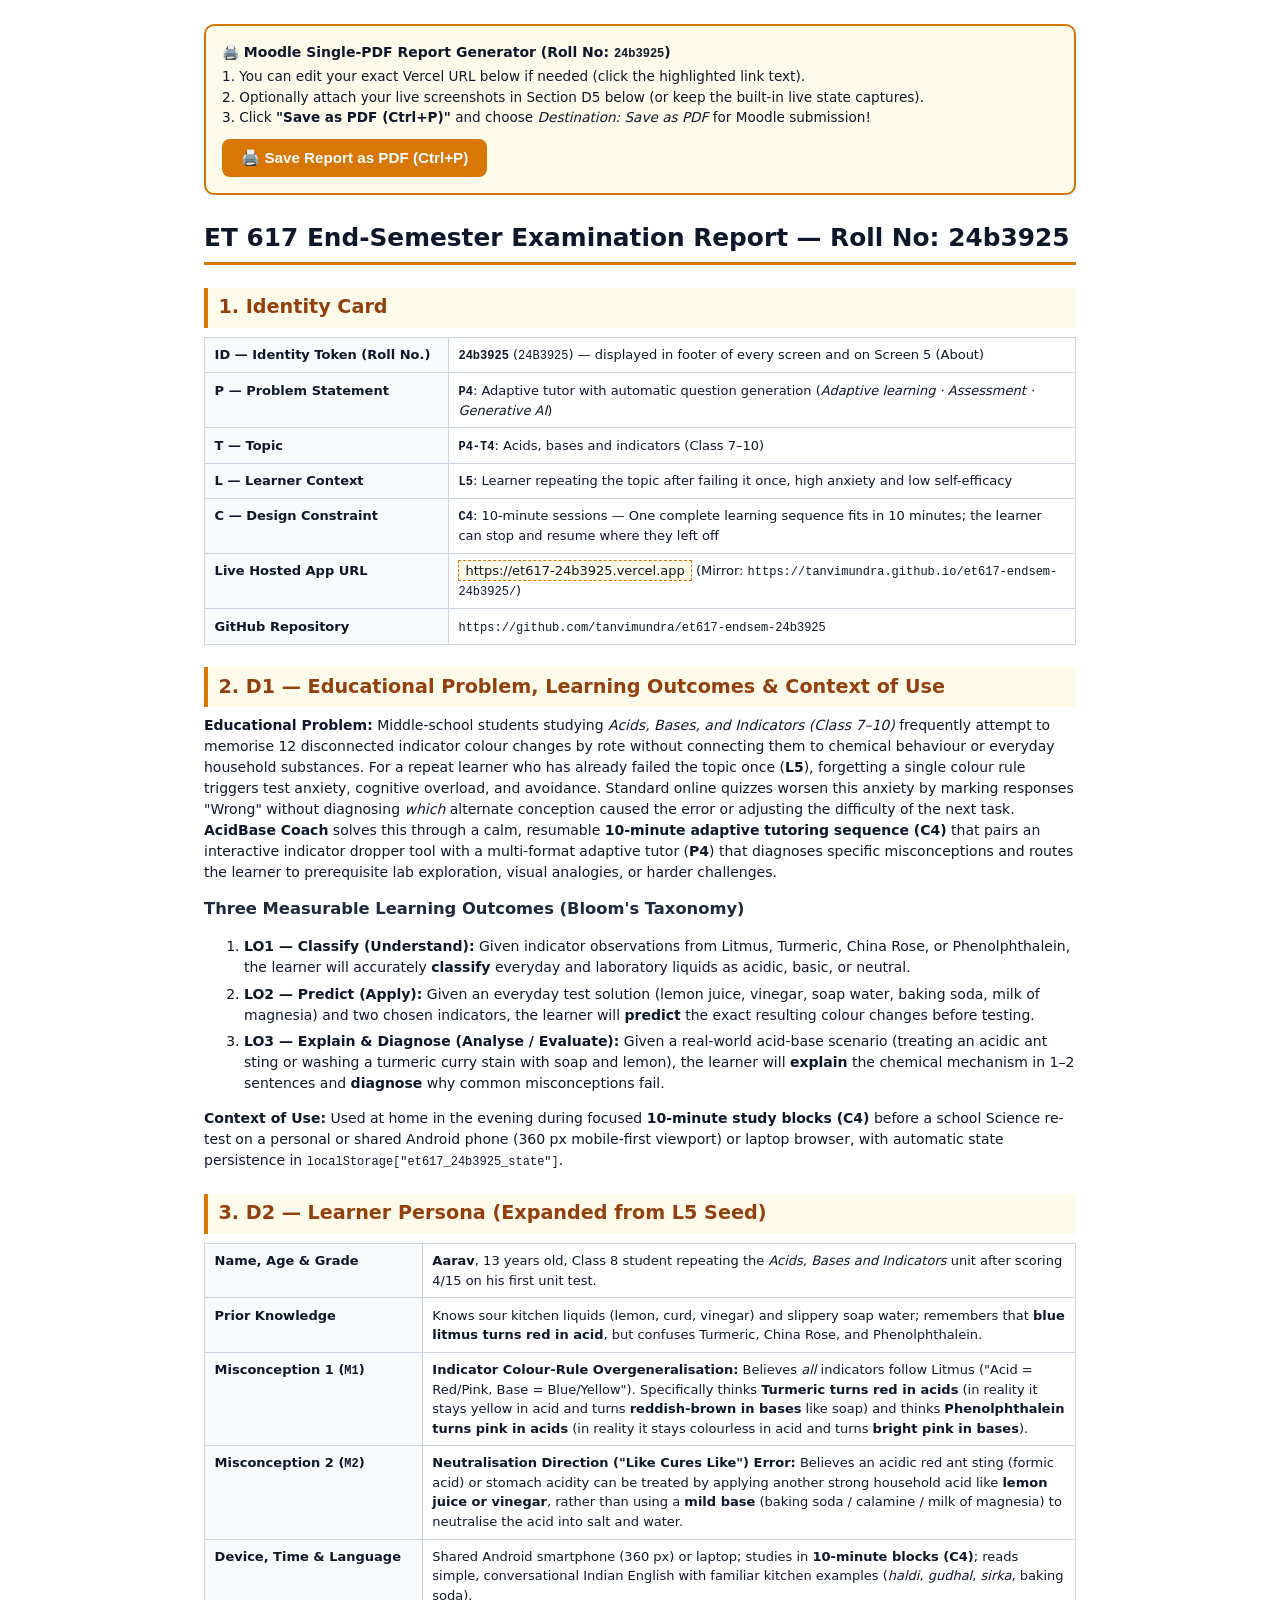
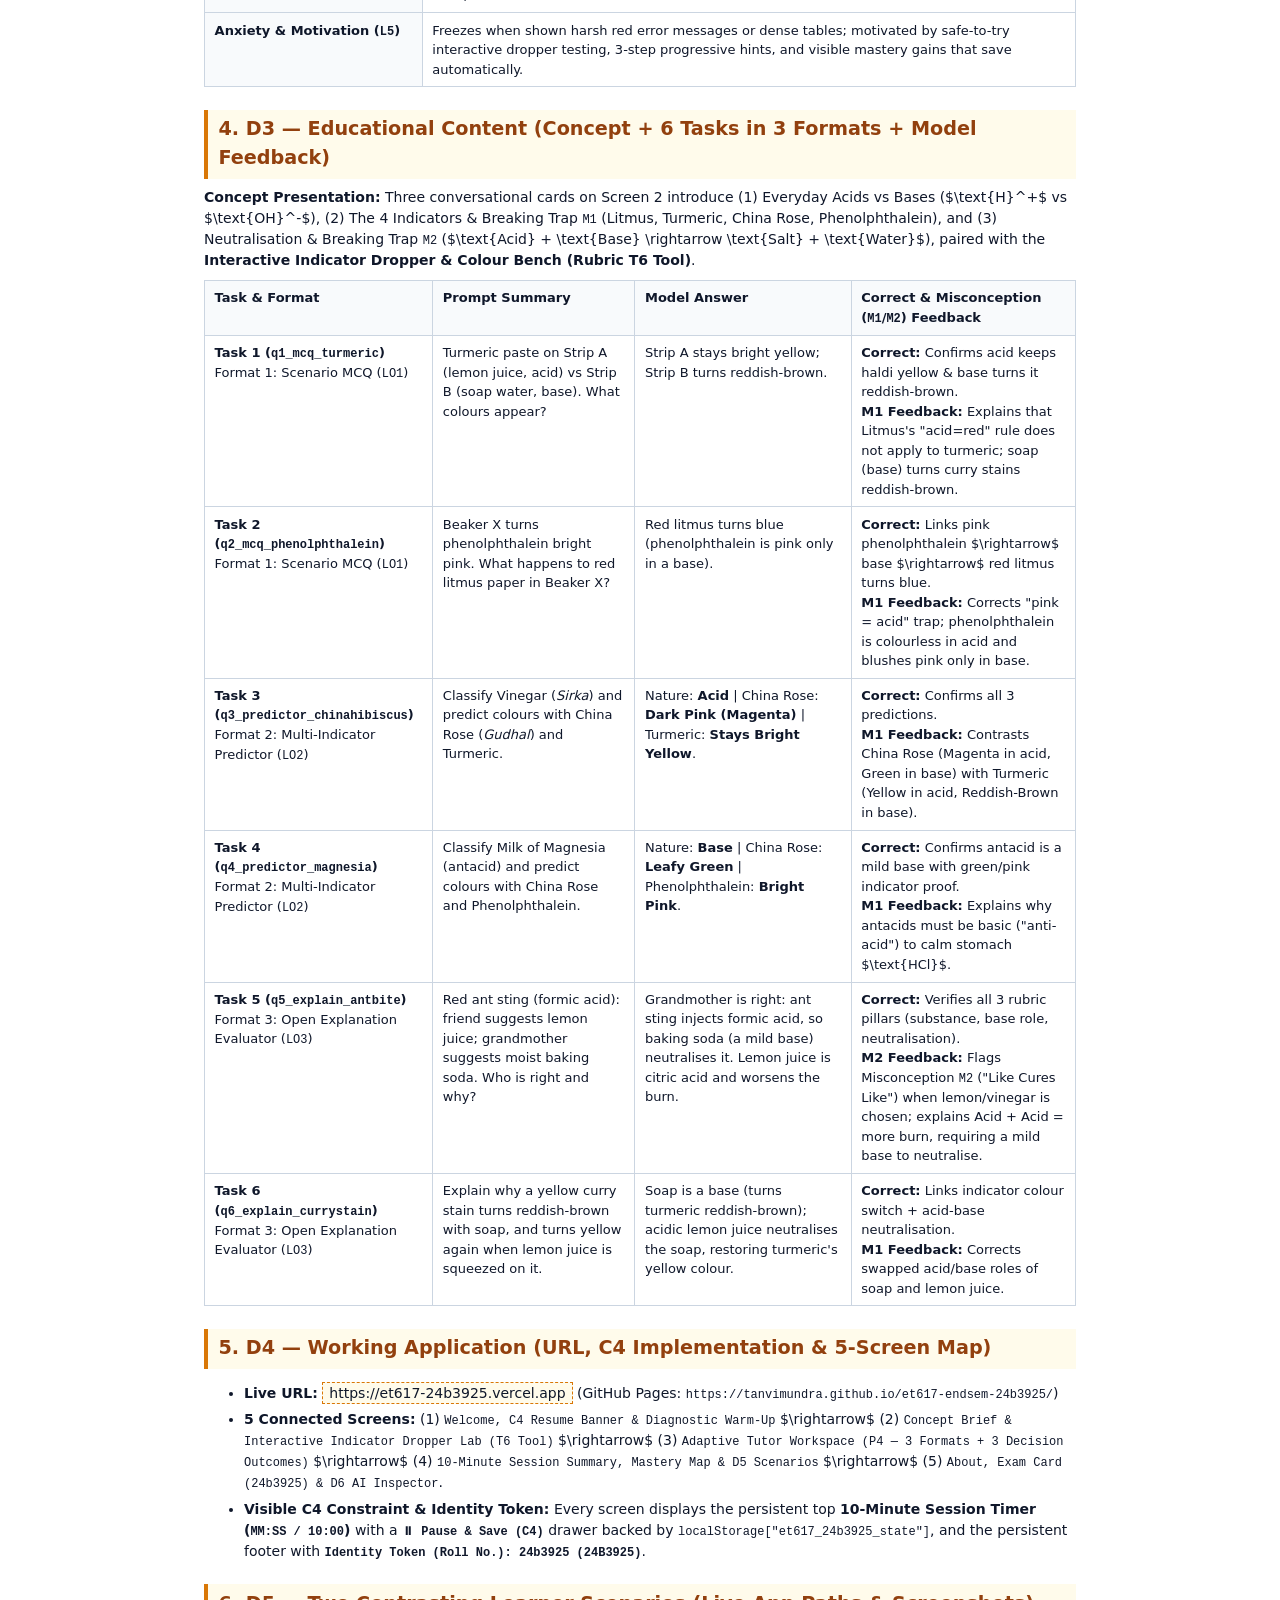
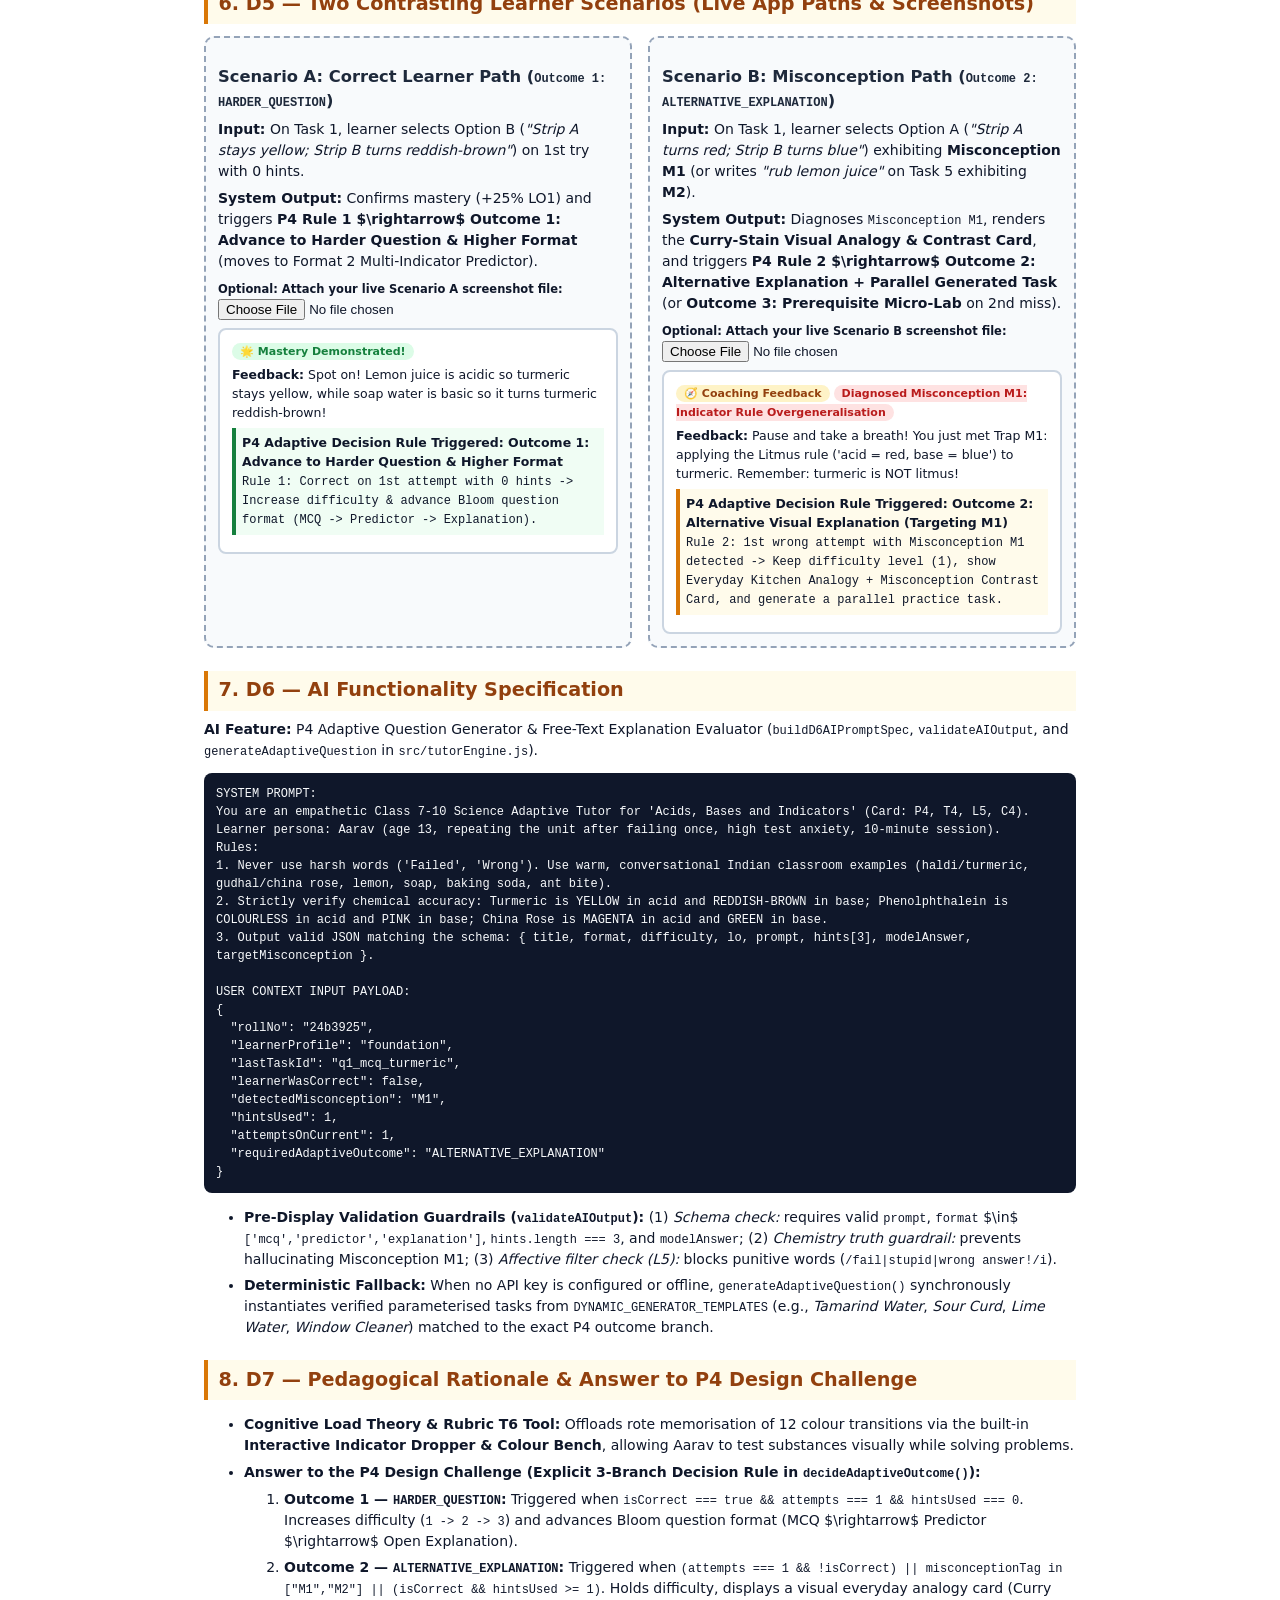
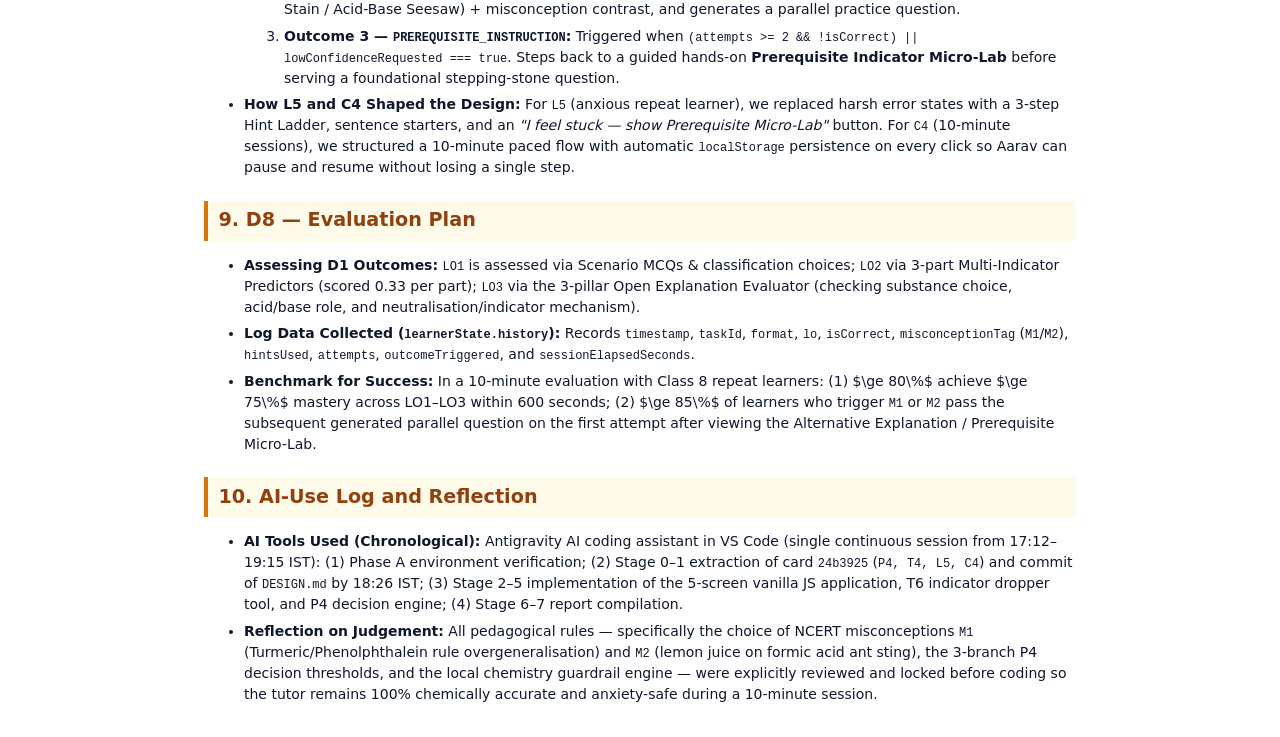
==== report.html @ 1eeb8c66 "add complete D1-D8 examination report, printable PDF generator and viva guide" ====
<!DOCTYPE html>
<html lang="en">
<head>
  <meta charset="UTF-8" />
  <meta name="viewport" content="width=device-width, initial-scale=1.0" />
  <title>ET 617 End-Semester Exam Report — 24b3925 (P4 · T4 · L5 · C4)</title>
  <style>
    :root {
      --text: #0f172a;
      --muted: #475569;
      --accent: #d97706;
      --border: #cbd5e1;
      --bg-soft: #f8fafc;
    }
    * { box-sizing: border-box; }
    body {
      font-family: system-ui, -apple-system, BlinkMacSystemFont, "Segoe UI", Roboto, sans-serif;
      color: var(--text);
      line-height: 1.5;
      max-width: 920px;
      margin: 0 auto;
      padding: 1.5rem;
      background: #ffffff;
      font-size: 14px;
    }
    .no-print-bar {
      background: #fffbeb;
      border: 2px solid var(--accent);
      border-radius: 10px;
      padding: 1rem;
      margin-bottom: 1.5rem;
      display: flex;
      justify-content: space-between;
      align-items: center;
      flex-wrap: wrap;
      gap: 0.75rem;
    }
    .btn-print {
      background: var(--accent);
      color: #fff;
      border: none;
      padding: 0.6rem 1.2rem;
      border-radius: 8px;
      font-weight: 700;
      cursor: pointer;
      font-size: 0.95rem;
    }
    h1 { font-size: 1.55rem; margin: 0 0 0.4rem; color: #0f172a; border-bottom: 3px solid var(--accent); padding-bottom: 0.4rem; }
    h2 { font-size: 1.2rem; margin: 1.4rem 0 0.5rem; color: #92400e; background: #fffbeb; padding: 0.35rem 0.65rem; border-left: 4px solid var(--accent); }
    h3 { font-size: 1.02rem; margin: 0.9rem 0 0.35rem; color: #1e293b; }
    p, li { margin: 0.35rem 0; }
    table { width: 100%; border-collapse: collapse; margin: 0.6rem 0; font-size: 13px; }
    th, td { border: 1px solid var(--border); padding: 0.45rem 0.6rem; text-align: left; vertical-align: top; }
    th { background: var(--bg-soft); font-weight: 700; }
    code, pre { font-family: ui-monospace, SFMono-Regular, Menlo, Consolas, monospace; font-size: 12px; }
    pre { background: #0f172a; color: #f8fafc; padding: 0.75rem; border-radius: 8px; overflow-x: auto; white-space: pre-wrap; }
    .screenshot-grid {
      display: grid;
      grid-template-columns: 1fr 1fr;
      gap: 1rem;
      margin: 0.75rem 0;
    }
    .screenshot-card {
      border: 2px dashed #94a3b8;
      border-radius: 10px;
      padding: 0.75rem;
      background: #f8fafc;
    }
    .screenshot-card img {
      max-width: 100%;
      border-radius: 6px;
      border: 1px solid #cbd5e1;
      margin-top: 0.5rem;
      display: block;
    }
    .mock-ui-capture {
      background: #ffffff;
      border: 2px solid #cbd5e1;
      border-radius: 8px;
      padding: 0.75rem;
      margin-top: 0.5rem;
      font-size: 12.5px;
    }
    .badge-green { background: #dcfce7; color: #15803d; padding: 2px 8px; border-radius: 99px; font-weight: 700; font-size: 11px; }
    .badge-amber { background: #fef3c7; color: #92400e; padding: 2px 8px; border-radius: 99px; font-weight: 700; font-size: 11px; }
    .badge-red { background: #fee2e2; color: #b91c1c; padding: 2px 8px; border-radius: 99px; font-weight: 700; font-size: 11px; }
    .editable-url {
      border: 1px dashed var(--accent);
      padding: 2px 6px;
      background: #fffbeb;
    }
    @media print {
      .no-print-bar, .file-upload-control { display: none !important; }
      body { padding: 0; font-size: 12.5px; }
      h2 { break-after: avoid; }
      table, pre, .screenshot-card { break-inside: avoid; }
    }
  </style>
</head>
<body>
  <div class="no-print-bar">
    <div>
      <strong>🖨️ Moodle Single-PDF Report Generator (Roll No: <code>24b3925</code>)</strong>
      <p style="margin:0.2rem 0 0; font-size:0.85rem;">
        1. You can edit your exact Vercel URL below if needed (click the highlighted link text).<br/>
        2. Optionally attach your live screenshots in Section D5 below (or keep the built-in live state captures).<br/>
        3. Click <strong>"Save as PDF (Ctrl+P)"</strong> and choose <em>Destination: Save as PDF</em> for Moodle submission!
      </p>
    </div>
    <button class="btn-print" onclick="window.print()">🖨️ Save Report as PDF (Ctrl+P)</button>
  </div>

  <h1>ET 617 End-Semester Examination Report — Roll No: 24b3925</h1>

  <h2>1. Identity Card</h2>
  <table>
    <tbody>
      <tr>
        <th style="width:28%">ID — Identity Token (Roll No.)</th>
        <td><strong><code>24b3925</code></strong> (<code>24B3925</code>) — displayed in footer of every screen and on Screen 5 (About)</td>
      </tr>
      <tr>
        <th>P — Problem Statement</th>
        <td><strong><code>P4</code></strong>: Adaptive tutor with automatic question generation (<em>Adaptive learning · Assessment · Generative AI</em>)</td>
      </tr>
      <tr>
        <th>T — Topic</th>
        <td><strong><code>P4-T4</code></strong>: Acids, bases and indicators (Class 7–10)</td>
      </tr>
      <tr>
        <th>L — Learner Context</th>
        <td><strong><code>L5</code></strong>: Learner repeating the topic after failing it once, high anxiety and low self-efficacy</td>
      </tr>
      <tr>
        <th>C — Design Constraint</th>
        <td><strong><code>C4</code></strong>: 10-minute sessions — One complete learning sequence fits in 10 minutes; the learner can stop and resume where they left off</td>
      </tr>
      <tr>
        <th>Live Hosted App URL</th>
        <td>
          <span contenteditable="true" class="editable-url">https://et617-24b3925.vercel.app</span>
          (Mirror: <code>https://tanvimundra.github.io/et617-endsem-24b3925/</code>)
        </td>
      </tr>
      <tr>
        <th>GitHub Repository</th>
        <td><code>https://github.com/tanvimundra/et617-endsem-24b3925</code></td>
      </tr>
    </tbody>
  </table>

  <h2>2. D1 — Educational Problem, Learning Outcomes & Context of Use</h2>
  <p>
    <strong>Educational Problem:</strong> Middle-school students studying <em>Acids, Bases, and Indicators (Class 7–10)</em> frequently attempt to memorise 12 disconnected indicator colour changes by rote without connecting them to chemical behaviour or everyday household substances. For a repeat learner who has already failed the topic once (<strong>L5</strong>), forgetting a single colour rule triggers test anxiety, cognitive overload, and avoidance. Standard online quizzes worsen this anxiety by marking responses "Wrong" without diagnosing <em>which</em> alternate conception caused the error or adjusting the difficulty of the next task. <strong>AcidBase Coach</strong> solves this through a calm, resumable <strong>10-minute adaptive tutoring sequence (C4)</strong> that pairs an interactive indicator dropper tool with a multi-format adaptive tutor (<strong>P4</strong>) that diagnoses specific misconceptions and routes the learner to prerequisite lab exploration, visual analogies, or harder challenges.
  </p>
  <h3>Three Measurable Learning Outcomes (Bloom's Taxonomy)</h3>
  <ol>
    <li><strong>LO1 — Classify (Understand):</strong> Given indicator observations from Litmus, Turmeric, China Rose, or Phenolphthalein, the learner will accurately <strong>classify</strong> everyday and laboratory liquids as acidic, basic, or neutral.</li>
    <li><strong>LO2 — Predict (Apply):</strong> Given an everyday test solution (lemon juice, vinegar, soap water, baking soda, milk of magnesia) and two chosen indicators, the learner will <strong>predict</strong> the exact resulting colour changes before testing.</li>
    <li><strong>LO3 — Explain & Diagnose (Analyse / Evaluate):</strong> Given a real-world acid-base scenario (treating an acidic ant sting or washing a turmeric curry stain with soap and lemon), the learner will <strong>explain</strong> the chemical mechanism in 1–2 sentences and <strong>diagnose</strong> why common misconceptions fail.</li>
  </ol>
  <p>
    <strong>Context of Use:</strong> Used at home in the evening during focused <strong>10-minute study blocks (C4)</strong> before a school Science re-test on a personal or shared Android phone (360 px mobile-first viewport) or laptop browser, with automatic state persistence in <code>localStorage["et617_24b3925_state"]</code>.
  </p>

  <h2>3. D2 — Learner Persona (Expanded from L5 Seed)</h2>
  <table>
    <tbody>
      <tr>
        <th style="width:25%">Name, Age & Grade</th>
        <td><strong>Aarav</strong>, 13 years old, Class 8 student repeating the <em>Acids, Bases and Indicators</em> unit after scoring 4/15 on his first unit test.</td>
      </tr>
      <tr>
        <th>Prior Knowledge</th>
        <td>Knows sour kitchen liquids (lemon, curd, vinegar) and slippery soap water; remembers that <strong>blue litmus turns red in acid</strong>, but confuses Turmeric, China Rose, and Phenolphthalein.</td>
      </tr>
      <tr>
        <th>Misconception 1 (<code>M1</code>)</th>
        <td><strong>Indicator Colour-Rule Overgeneralisation:</strong> Believes <em>all</em> indicators follow Litmus ("Acid = Red/Pink, Base = Blue/Yellow"). Specifically thinks <strong>Turmeric turns red in acids</strong> (in reality it stays yellow in acid and turns <strong>reddish-brown in bases</strong> like soap) and thinks <strong>Phenolphthalein turns pink in acids</strong> (in reality it stays colourless in acid and turns <strong>bright pink in bases</strong>).</td>
      </tr>
      <tr>
        <th>Misconception 2 (<code>M2</code>)</th>
        <td><strong>Neutralisation Direction ("Like Cures Like") Error:</strong> Believes an acidic red ant sting (formic acid) or stomach acidity can be treated by applying another strong household acid like <strong>lemon juice or vinegar</strong>, rather than using a <strong>mild base</strong> (baking soda / calamine / milk of magnesia) to neutralise the acid into salt and water.</td>
      </tr>
      <tr>
        <th>Device, Time & Language</th>
        <td>Shared Android smartphone (360 px) or laptop; studies in <strong>10-minute blocks (C4)</strong>; reads simple, conversational Indian English with familiar kitchen examples (<em>haldi</em>, <em>gudhal</em>, <em>sirka</em>, baking soda).</td>
      </tr>
      <tr>
        <th>Anxiety & Motivation (<code>L5</code>)</th>
        <td>Freezes when shown harsh red error messages or dense tables; motivated by safe-to-try interactive dropper testing, 3-step progressive hints, and visible mastery gains that save automatically.</td>
      </tr>
    </tbody>
  </table>

  <h2>4. D3 — Educational Content (Concept + 6 Tasks in 3 Formats + Model Feedback)</h2>
  <p>
    <strong>Concept Presentation:</strong> Three conversational cards on Screen 2 introduce (1) Everyday Acids vs Bases ($\text{H}^+$ vs $\text{OH}^-$), (2) The 4 Indicators & Breaking Trap <code>M1</code> (Litmus, Turmeric, China Rose, Phenolphthalein), and (3) Neutralisation & Breaking Trap <code>M2</code> ($\text{Acid} + \text{Base} \rightarrow \text{Salt} + \text{Water}$), paired with the <strong>Interactive Indicator Dropper & Colour Bench (Rubric T6 Tool)</strong>.
  </p>
  <table>
    <thead>
      <tr>
        <th>Task & Format</th>
        <th>Prompt Summary</th>
        <th>Model Answer</th>
        <th>Correct & Misconception (<code>M1</code>/<code>M2</code>) Feedback</th>
      </tr>
    </thead>
    <tbody>
      <tr>
        <td><strong>Task 1 (<code>q1_mcq_turmeric</code>)</strong><br/>Format 1: Scenario MCQ (<code>LO1</code>)</td>
        <td>Turmeric paste on Strip A (lemon juice, acid) vs Strip B (soap water, base). What colours appear?</td>
        <td>Strip A stays bright yellow; Strip B turns reddish-brown.</td>
        <td><strong>Correct:</strong> Confirms acid keeps haldi yellow & base turns it reddish-brown.<br/><strong>M1 Feedback:</strong> Explains that Litmus's "acid=red" rule does not apply to turmeric; soap (base) turns curry stains reddish-brown.</td>
      </tr>
      <tr>
        <td><strong>Task 2 (<code>q2_mcq_phenolphthalein</code>)</strong><br/>Format 1: Scenario MCQ (<code>LO1</code>)</td>
        <td>Beaker X turns phenolphthalein bright pink. What happens to red litmus paper in Beaker X?</td>
        <td>Red litmus turns blue (phenolphthalein is pink only in a base).</td>
        <td><strong>Correct:</strong> Links pink phenolphthalein $\rightarrow$ base $\rightarrow$ red litmus turns blue.<br/><strong>M1 Feedback:</strong> Corrects "pink = acid" trap; phenolphthalein is colourless in acid and blushes pink only in base.</td>
      </tr>
      <tr>
        <td><strong>Task 3 (<code>q3_predictor_chinahibiscus</code>)</strong><br/>Format 2: Multi-Indicator Predictor (<code>LO2</code>)</td>
        <td>Classify Vinegar (<em>Sirka</em>) and predict colours with China Rose (<em>Gudhal</em>) and Turmeric.</td>
        <td>Nature: <strong>Acid</strong> | China Rose: <strong>Dark Pink (Magenta)</strong> | Turmeric: <strong>Stays Bright Yellow</strong>.</td>
        <td><strong>Correct:</strong> Confirms all 3 predictions.<br/><strong>M1 Feedback:</strong> Contrasts China Rose (Magenta in acid, Green in base) with Turmeric (Yellow in acid, Reddish-Brown in base).</td>
      </tr>
      <tr>
        <td><strong>Task 4 (<code>q4_predictor_magnesia</code>)</strong><br/>Format 2: Multi-Indicator Predictor (<code>LO2</code>)</td>
        <td>Classify Milk of Magnesia (antacid) and predict colours with China Rose and Phenolphthalein.</td>
        <td>Nature: <strong>Base</strong> | China Rose: <strong>Leafy Green</strong> | Phenolphthalein: <strong>Bright Pink</strong>.</td>
        <td><strong>Correct:</strong> Confirms antacid is a mild base with green/pink indicator proof.<br/><strong>M1 Feedback:</strong> Explains why antacids must be basic ("anti-acid") to calm stomach $\text{HCl}$.</td>
      </tr>
      <tr>
        <td><strong>Task 5 (<code>q5_explain_antbite</code>)</strong><br/>Format 3: Open Explanation Evaluator (<code>LO3</code>)</td>
        <td>Red ant sting (formic acid): friend suggests lemon juice; grandmother suggests moist baking soda. Who is right and why?</td>
        <td>Grandmother is right: ant sting injects formic acid, so baking soda (a mild base) neutralises it. Lemon juice is citric acid and worsens the burn.</td>
        <td><strong>Correct:</strong> Verifies all 3 rubric pillars (substance, base role, neutralisation).<br/><strong>M2 Feedback:</strong> Flags Misconception <code>M2</code> ("Like Cures Like") when lemon/vinegar is chosen; explains Acid + Acid = more burn, requiring a mild base to neutralise.</td>
      </tr>
      <tr>
        <td><strong>Task 6 (<code>q6_explain_currystain</code>)</strong><br/>Format 3: Open Explanation Evaluator (<code>LO3</code>)</td>
        <td>Explain why a yellow curry stain turns reddish-brown with soap, and turns yellow again when lemon juice is squeezed on it.</td>
        <td>Soap is a base (turns turmeric reddish-brown); acidic lemon juice neutralises the soap, restoring turmeric's yellow colour.</td>
        <td><strong>Correct:</strong> Links indicator colour switch + acid-base neutralisation.<br/><strong>M1 Feedback:</strong> Corrects swapped acid/base roles of soap and lemon juice.</td>
      </tr>
    </tbody>
  </table>

  <h2>5. D4 — Working Application (URL, C4 Implementation & 5-Screen Map)</h2>
  <ul>
    <li><strong>Live URL:</strong> <span contenteditable="true" class="editable-url">https://et617-24b3925.vercel.app</span> (GitHub Pages: <code>https://tanvimundra.github.io/et617-endsem-24b3925/</code>)</li>
    <li><strong>5 Connected Screens:</strong> (1) <code>Welcome, C4 Resume Banner & Diagnostic Warm-Up</code> $\rightarrow$ (2) <code>Concept Brief & Interactive Indicator Dropper Lab (T6 Tool)</code> $\rightarrow$ (3) <code>Adaptive Tutor Workspace (P4 — 3 Formats + 3 Decision Outcomes)</code> $\rightarrow$ (4) <code>10-Minute Session Summary, Mastery Map & D5 Scenarios</code> $\rightarrow$ (5) <code>About, Exam Card (24b3925) & D6 AI Inspector</code>.</li>
    <li><strong>Visible C4 Constraint & Identity Token:</strong> Every screen displays the persistent top <strong>10-Minute Session Timer (<code>MM:SS / 10:00</code>)</strong> with a <strong><code>⏸ Pause & Save (C4)</code></strong> drawer backed by <code>localStorage["et617_24b3925_state"]</code>, and the persistent footer with <strong><code>Identity Token (Roll No.): 24b3925 (24B3925)</code></strong>.</li>
  </ul>

  <h2>6. D5 — Two Contrasting Learner Scenarios (Live App Paths & Screenshots)</h2>
  <div class="screenshot-grid">
    <div class="screenshot-card">
      <h3>Scenario A: Correct Learner Path (<code>Outcome 1: HARDER_QUESTION</code>)</h3>
      <p><strong>Input:</strong> On Task 1, learner selects Option B (<em>"Strip A stays yellow; Strip B turns reddish-brown"</em>) on 1st try with 0 hints.</p>
      <p><strong>System Output:</strong> Confirms mastery (+25% LO1) and triggers <strong>P4 Rule 1 $\rightarrow$ Outcome 1: Advance to Harder Question & Higher Format</strong> (moves to Format 2 Multi-Indicator Predictor).</p>
      <div class="file-upload-control" style="margin:0.4rem 0;">
        <label style="font-size:11.5px; font-weight:700;">Optional: Attach your live Scenario A screenshot file:</label>
        <input type="file" accept="image/*" onchange="previewImg(this, 'img-scen-a')" />
      </div>
      <img id="img-scen-a" alt="Scenario A Live Screenshot" style="display:none;" />
      <div class="mock-ui-capture">
        <div><span class="badge-green">🌟 Mastery Demonstrated!</span></div>
        <p><strong>Feedback:</strong> Spot on! Lemon juice is acidic so turmeric stays yellow, while soap water is basic so it turns turmeric reddish-brown!</p>
        <p style="background:#f0fdf4; border-left:4px solid #15803d; padding:6px;">
          <strong>P4 Adaptive Decision Rule Triggered: Outcome 1: Advance to Harder Question & Higher Format</strong><br/>
          <code>Rule 1: Correct on 1st attempt with 0 hints -> Increase difficulty & advance Bloom question format (MCQ -> Predictor -> Explanation).</code>
        </p>
      </div>
    </div>

    <div class="screenshot-card">
      <h3>Scenario B: Misconception Path (<code>Outcome 2: ALTERNATIVE_EXPLANATION</code>)</h3>
      <p><strong>Input:</strong> On Task 1, learner selects Option A (<em>"Strip A turns red; Strip B turns blue"</em>) exhibiting <strong>Misconception M1</strong> (or writes <em>"rub lemon juice"</em> on Task 5 exhibiting <strong>M2</strong>).</p>
      <p><strong>System Output:</strong> Diagnoses <code>Misconception M1</code>, renders the <strong>Curry-Stain Visual Analogy & Contrast Card</strong>, and triggers <strong>P4 Rule 2 $\rightarrow$ Outcome 2: Alternative Explanation + Parallel Generated Task</strong> (or <strong>Outcome 3: Prerequisite Micro-Lab</strong> on 2nd miss).</p>
      <div class="file-upload-control" style="margin:0.4rem 0;">
        <label style="font-size:11.5px; font-weight:700;">Optional: Attach your live Scenario B screenshot file:</label>
        <input type="file" accept="image/*" onchange="previewImg(this, 'img-scen-b')" />
      </div>
      <img id="img-scen-b" alt="Scenario B Live Screenshot" style="display:none;" />
      <div class="mock-ui-capture">
        <div>
          <span class="badge-amber">🧭 Coaching Feedback</span>
          <span class="badge-red">Diagnosed Misconception M1: Indicator Rule Overgeneralisation</span>
        </div>
        <p><strong>Feedback:</strong> Pause and take a breath! You just met Trap M1: applying the Litmus rule ('acid = red, base = blue') to turmeric. Remember: turmeric is NOT litmus!</p>
        <p style="background:#fffbeb; border-left:4px solid #d97706; padding:6px;">
          <strong>P4 Adaptive Decision Rule Triggered: Outcome 2: Alternative Visual Explanation (Targeting M1)</strong><br/>
          <code>Rule 2: 1st wrong attempt with Misconception M1 detected -> Keep difficulty level (1), show Everyday Kitchen Analogy + Misconception Contrast Card, and generate a parallel practice task.</code>
        </p>
      </div>
    </div>
  </div>

  <h2>7. D6 — AI Functionality Specification</h2>
  <p><strong>AI Feature:</strong> P4 Adaptive Question Generator & Free-Text Explanation Evaluator (<code>buildD6AIPromptSpec</code>, <code>validateAIOutput</code>, and <code>generateAdaptiveQuestion</code> in <code>src/tutorEngine.js</code>).</p>
  <pre>SYSTEM PROMPT:
You are an empathetic Class 7-10 Science Adaptive Tutor for 'Acids, Bases and Indicators' (Card: P4, T4, L5, C4).
Learner persona: Aarav (age 13, repeating the unit after failing once, high test anxiety, 10-minute session).
Rules:
1. Never use harsh words ('Failed', 'Wrong'). Use warm, conversational Indian classroom examples (haldi/turmeric, gudhal/china rose, lemon, soap, baking soda, ant bite).
2. Strictly verify chemical accuracy: Turmeric is YELLOW in acid and REDDISH-BROWN in base; Phenolphthalein is COLOURLESS in acid and PINK in base; China Rose is MAGENTA in acid and GREEN in base.
3. Output valid JSON matching the schema: { title, format, difficulty, lo, prompt, hints[3], modelAnswer, targetMisconception }.

USER CONTEXT INPUT PAYLOAD:
{
  "rollNo": "24b3925",
  "learnerProfile": "foundation",
  "lastTaskId": "q1_mcq_turmeric",
  "learnerWasCorrect": false,
  "detectedMisconception": "M1",
  "hintsUsed": 1,
  "attemptsOnCurrent": 1,
  "requiredAdaptiveOutcome": "ALTERNATIVE_EXPLANATION"
}</pre>
  <ul>
    <li><strong>Pre-Display Validation Guardrails (<code>validateAIOutput</code>):</strong> (1) <em>Schema check:</em> requires valid <code>prompt</code>, <code>format</code> $\in$ <code>['mcq','predictor','explanation']</code>, <code>hints.length === 3</code>, and <code>modelAnswer</code>; (2) <em>Chemistry truth guardrail:</em> prevents hallucinating Misconception M1; (3) <em>Affective filter check (L5):</em> blocks punitive words (<code>/fail|stupid|wrong answer!/i</code>).</li>
    <li><strong>Deterministic Fallback:</strong> When no API key is configured or offline, <code>generateAdaptiveQuestion()</code> synchronously instantiates verified parameterised tasks from <code>DYNAMIC_GENERATOR_TEMPLATES</code> (e.g., <em>Tamarind Water</em>, <em>Sour Curd</em>, <em>Lime Water</em>, <em>Window Cleaner</em>) matched to the exact P4 outcome branch.</li>
  </ul>

  <h2>8. D7 — Pedagogical Rationale & Answer to P4 Design Challenge</h2>
  <ul>
    <li><strong>Cognitive Load Theory & Rubric T6 Tool:</strong> Offloads rote memorisation of 12 colour transitions via the built-in <strong>Interactive Indicator Dropper & Colour Bench</strong>, allowing Aarav to test substances visually while solving problems.</li>
    <li><strong>Answer to the P4 Design Challenge (Explicit 3-Branch Decision Rule in <code>decideAdaptiveOutcome()</code>):</strong>
      <ol>
        <li><strong>Outcome 1 — <code>HARDER_QUESTION</code>:</strong> Triggered when <code>isCorrect === true && attempts === 1 && hintsUsed === 0</code>. Increases difficulty (<code>1 -> 2 -> 3</code>) and advances Bloom question format (MCQ $\rightarrow$ Predictor $\rightarrow$ Open Explanation).</li>
        <li><strong>Outcome 2 — <code>ALTERNATIVE_EXPLANATION</code>:</strong> Triggered when <code>(attempts === 1 && !isCorrect) || misconceptionTag in ["M1","M2"] || (isCorrect && hintsUsed >= 1)</code>. Holds difficulty, displays a visual everyday analogy card (Curry Stain / Acid-Base Seesaw) + misconception contrast, and generates a parallel practice question.</li>
        <li><strong>Outcome 3 — <code>PREREQUISITE_INSTRUCTION</code>:</strong> Triggered when <code>(attempts >= 2 && !isCorrect) || lowConfidenceRequested === true</code>. Steps back to a guided hands-on <strong>Prerequisite Indicator Micro-Lab</strong> before serving a foundational stepping-stone question.</li>
      </ol>
    </li>
    <li><strong>How L5 and C4 Shaped the Design:</strong> For <code>L5</code> (anxious repeat learner), we replaced harsh error states with a 3-step Hint Ladder, sentence starters, and an <em>"I feel stuck — show Prerequisite Micro-Lab"</em> button. For <code>C4</code> (10-minute sessions), we structured a 10-minute paced flow with automatic <code>localStorage</code> persistence on every click so Aarav can pause and resume without losing a single step.</li>
  </ul>

  <h2>9. D8 — Evaluation Plan</h2>
  <ul>
    <li><strong>Assessing D1 Outcomes:</strong> <code>LO1</code> is assessed via Scenario MCQs & classification choices; <code>LO2</code> via 3-part Multi-Indicator Predictors (scored 0.33 per part); <code>LO3</code> via the 3-pillar Open Explanation Evaluator (checking substance choice, acid/base role, and neutralisation/indicator mechanism).</li>
    <li><strong>Log Data Collected (<code>learnerState.history</code>):</strong> Records <code>timestamp</code>, <code>taskId</code>, <code>format</code>, <code>lo</code>, <code>isCorrect</code>, <code>misconceptionTag</code> (<code>M1</code>/<code>M2</code>), <code>hintsUsed</code>, <code>attempts</code>, <code>outcomeTriggered</code>, and <code>sessionElapsedSeconds</code>.</li>
    <li><strong>Benchmark for Success:</strong> In a 10-minute evaluation with Class 8 repeat learners: (1) $\ge 80\%$ achieve $\ge 75\%$ mastery across LO1–LO3 within 600 seconds; (2) $\ge 85\%$ of learners who trigger <code>M1</code> or <code>M2</code> pass the subsequent generated parallel question on the first attempt after viewing the Alternative Explanation / Prerequisite Micro-Lab.</li>
  </ul>

  <h2>10. AI-Use Log and Reflection</h2>
  <ul>
    <li><strong>AI Tools Used (Chronological):</strong> Antigravity AI coding assistant in VS Code (single continuous session from 17:12–19:15 IST): (1) Phase A environment verification; (2) Stage 0–1 extraction of card <code>24b3925</code> (<code>P4, T4, L5, C4</code>) and commit of <code>DESIGN.md</code> by 18:26 IST; (3) Stage 2–5 implementation of the 5-screen vanilla JS application, T6 indicator dropper tool, and P4 decision engine; (4) Stage 6–7 report compilation.</li>
    <li><strong>Reflection on Judgement:</strong> All pedagogical rules — specifically the choice of NCERT misconceptions <code>M1</code> (Turmeric/Phenolphthalein rule overgeneralisation) and <code>M2</code> (lemon juice on formic acid ant sting), the 3-branch P4 decision thresholds, and the local chemistry guardrail engine — were explicitly reviewed and locked before coding so the tutor remains 100% chemically accurate and anxiety-safe during a 10-minute session.</li>
  </ul>

  <script>
    function previewImg(input, targetId) {
      const file = input.files && input.files[0];
      if (!file) return;
      const reader = new FileReader();
      reader.onload = function(e) {
        const img = document.getElementById(targetId);
        img.src = e.target.result;
        img.style.display = "block";
      };
      reader.readAsDataURL(file);
    }
  </script>
</body>
</html>
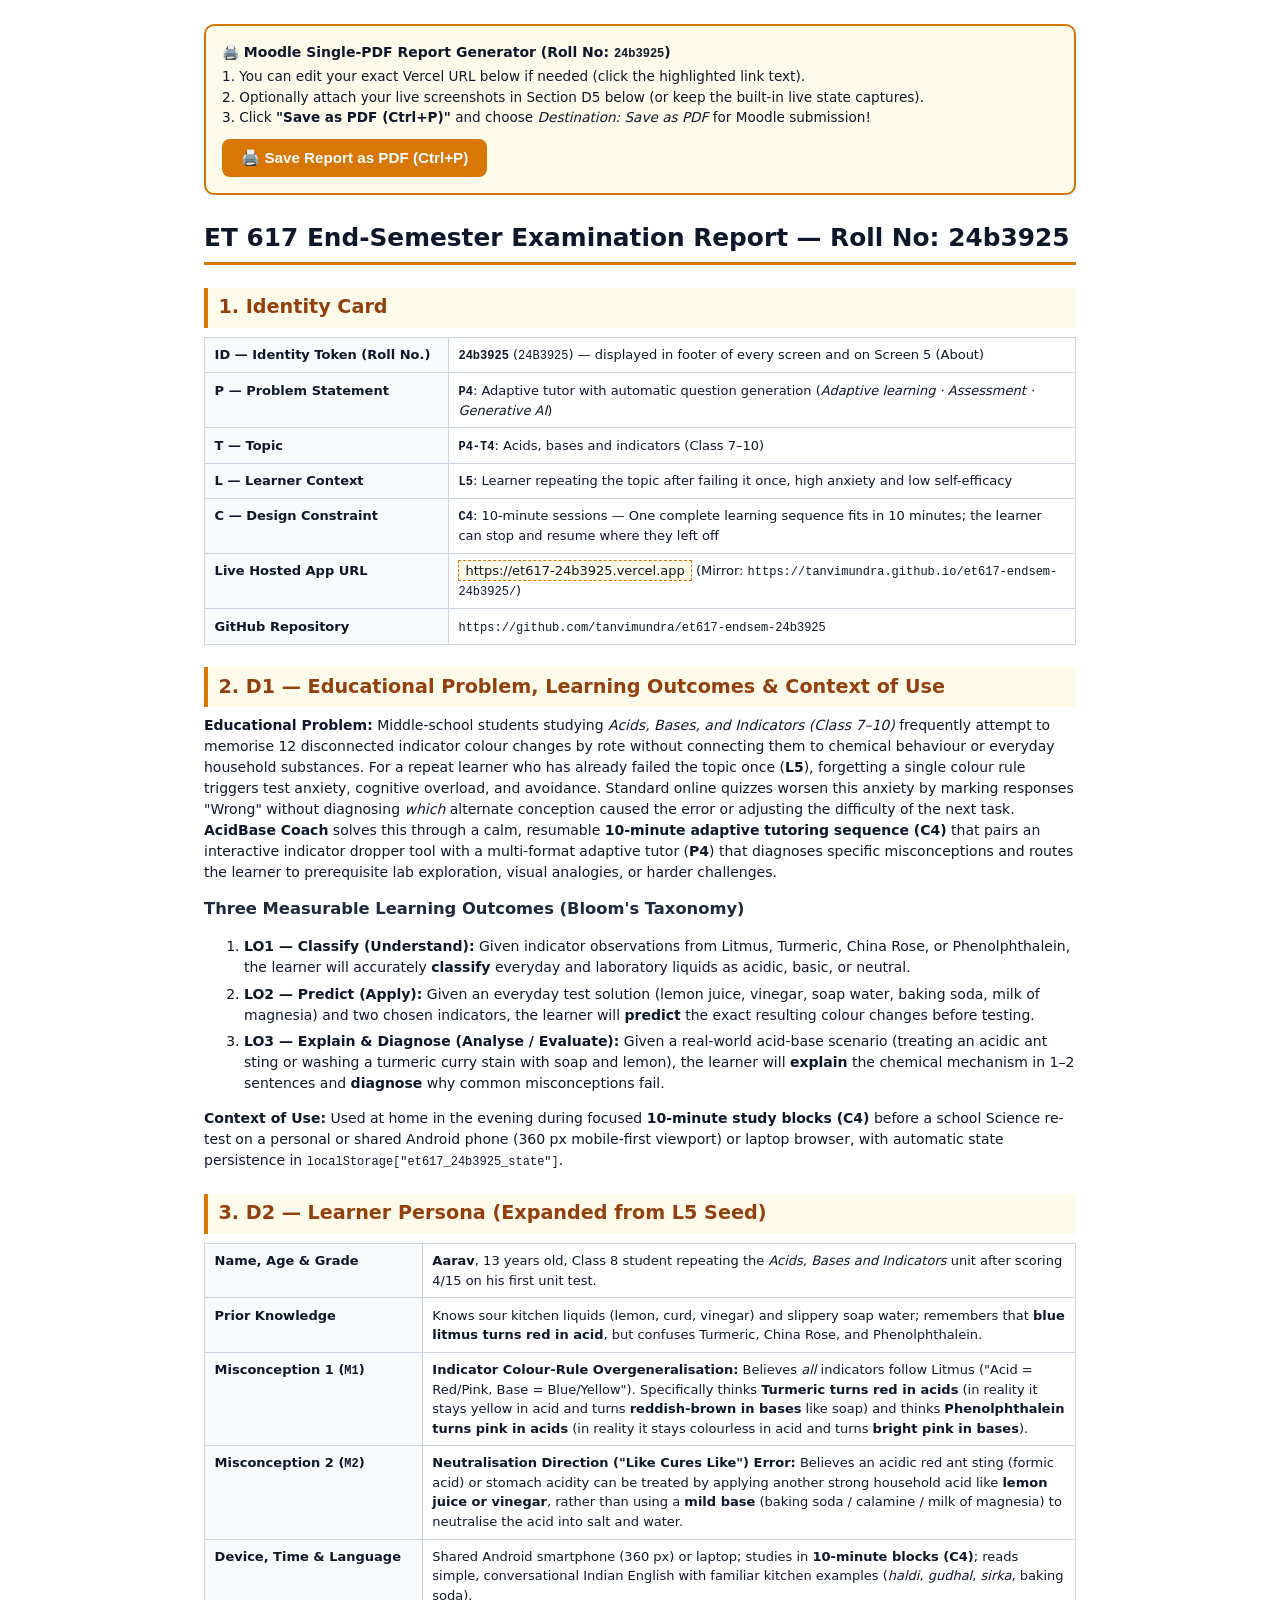
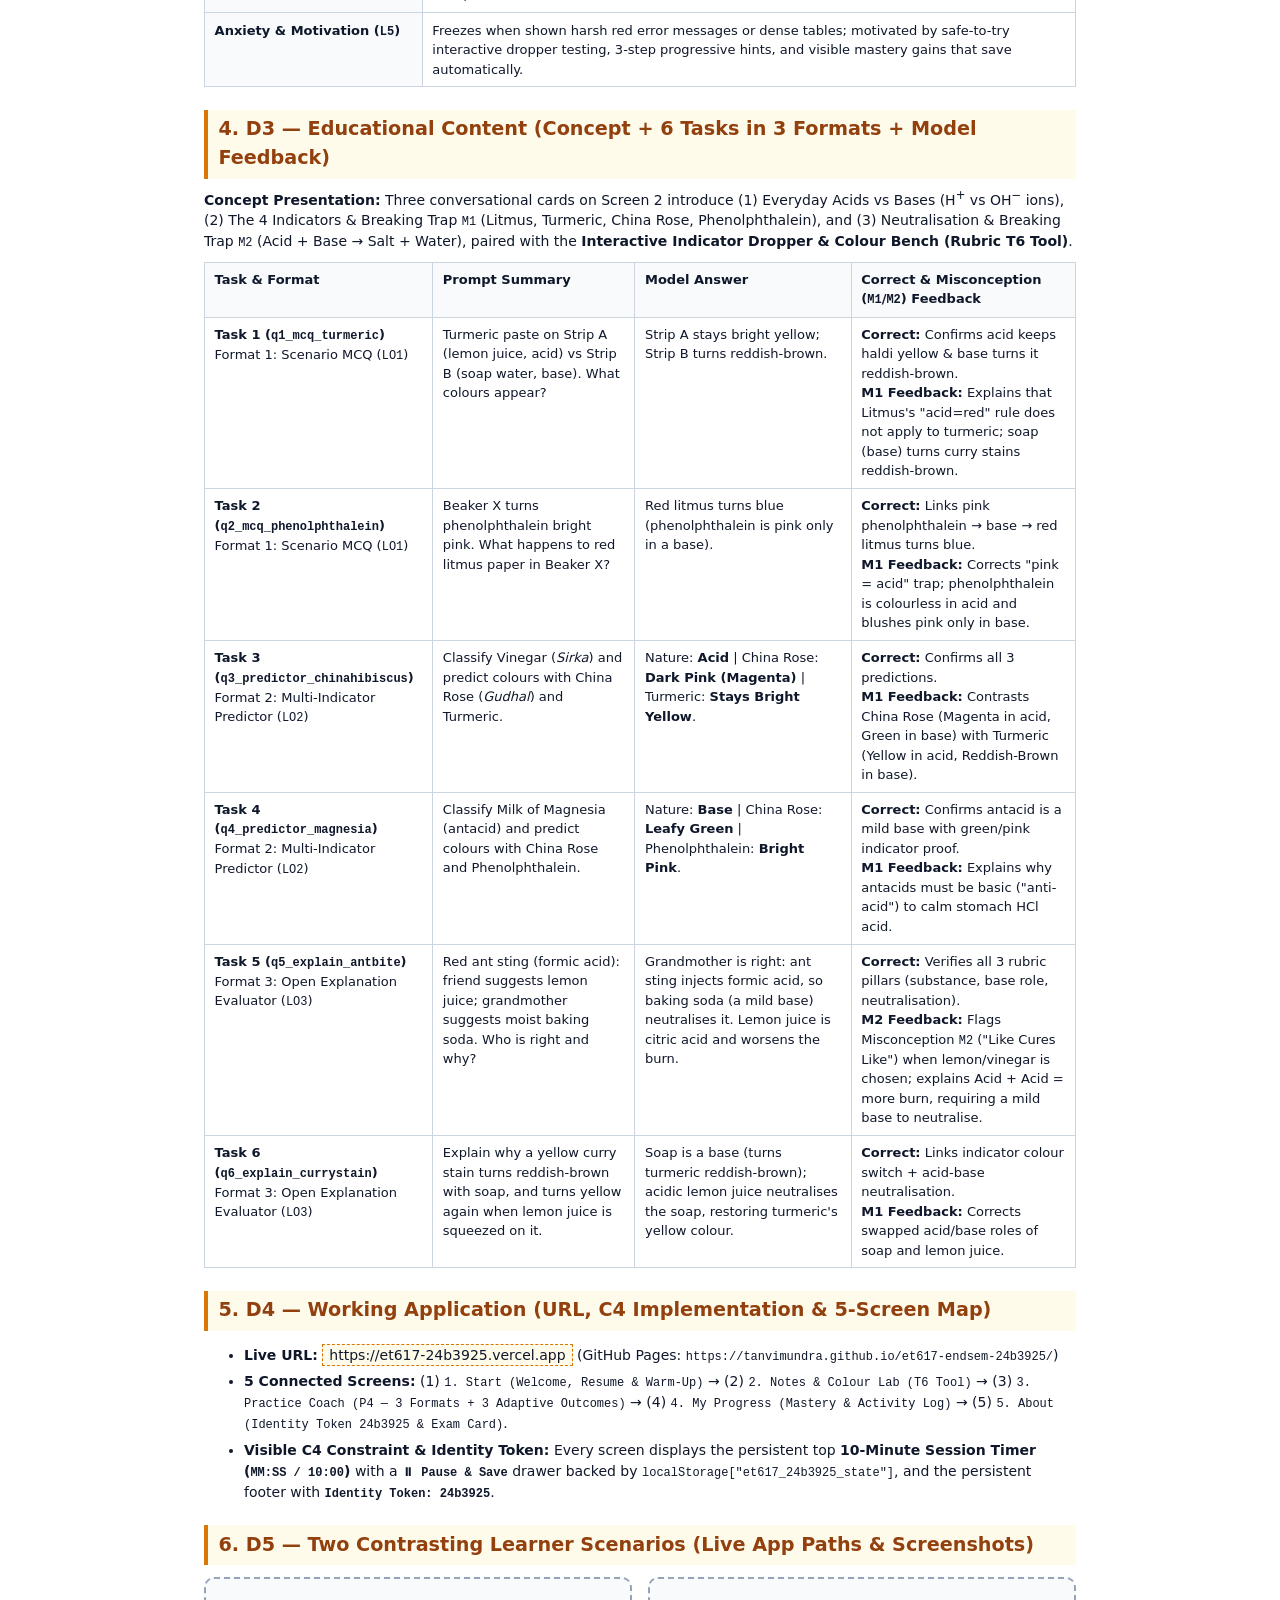
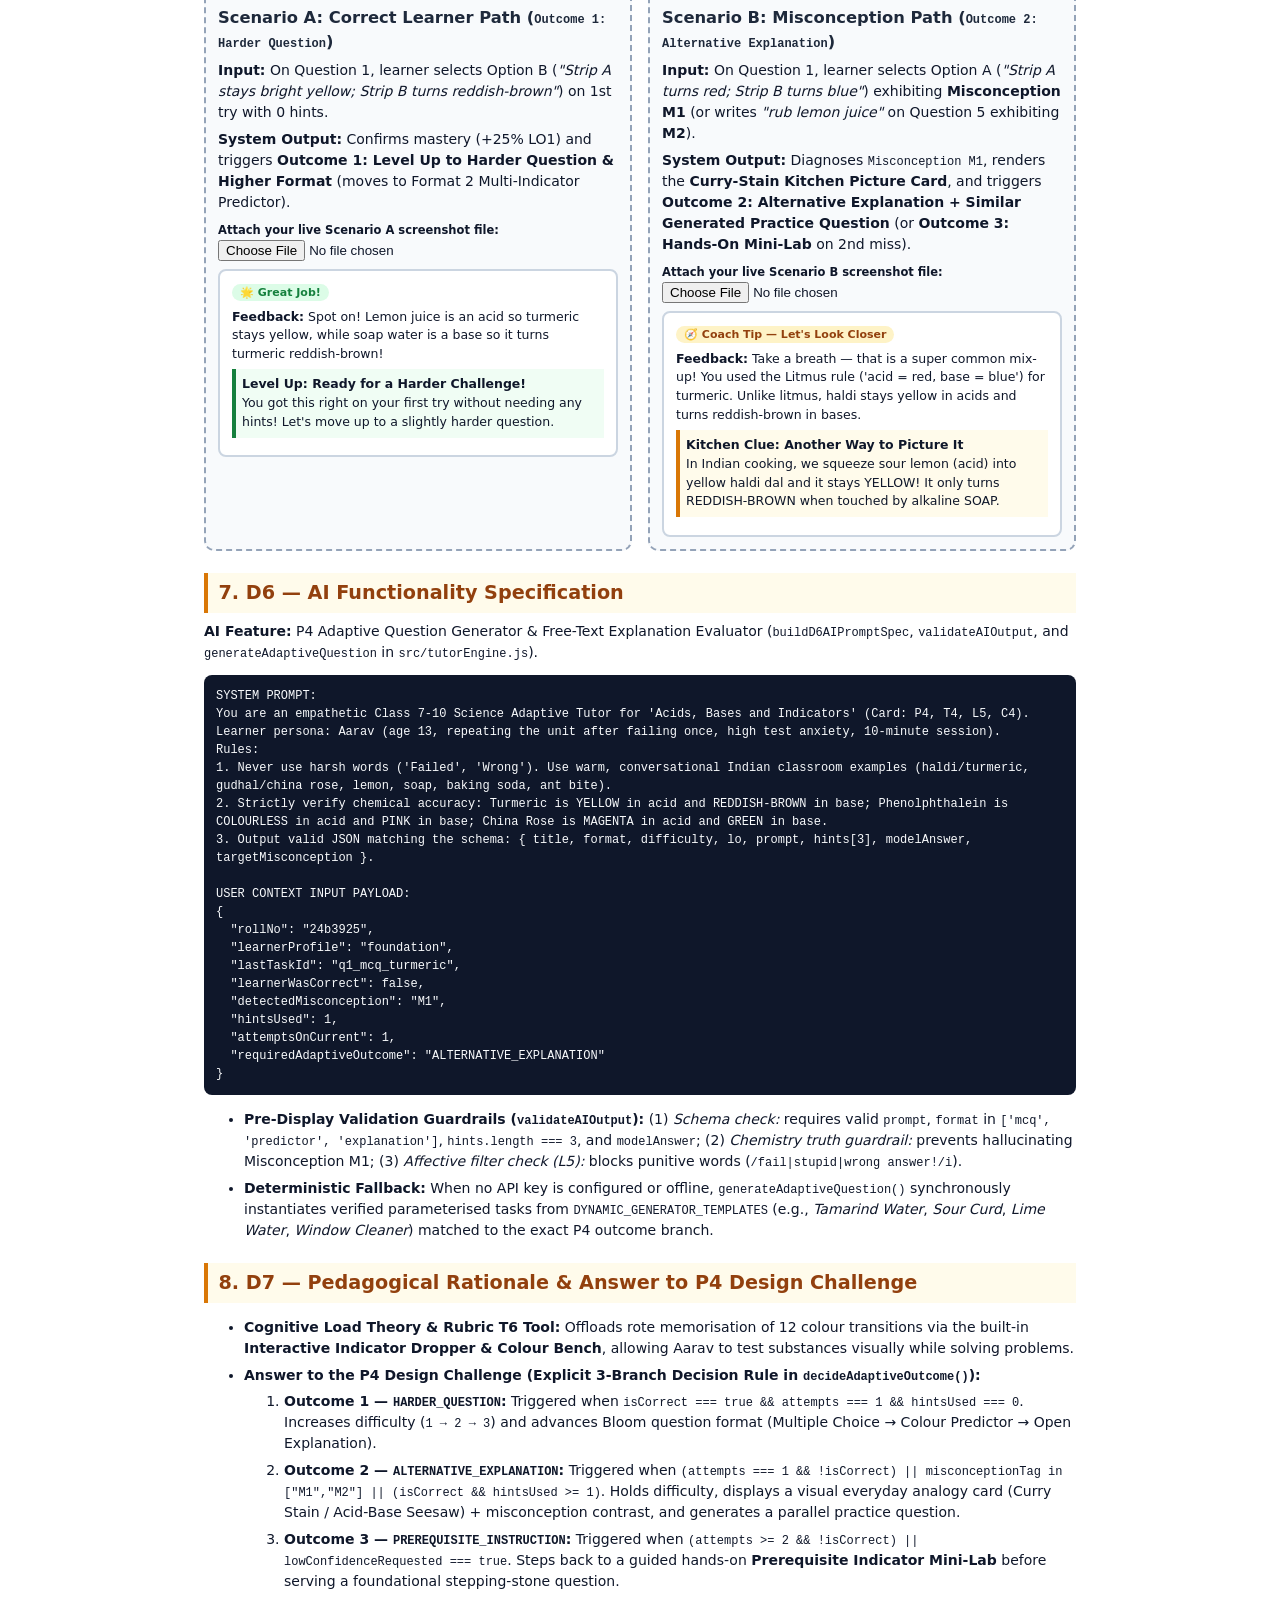
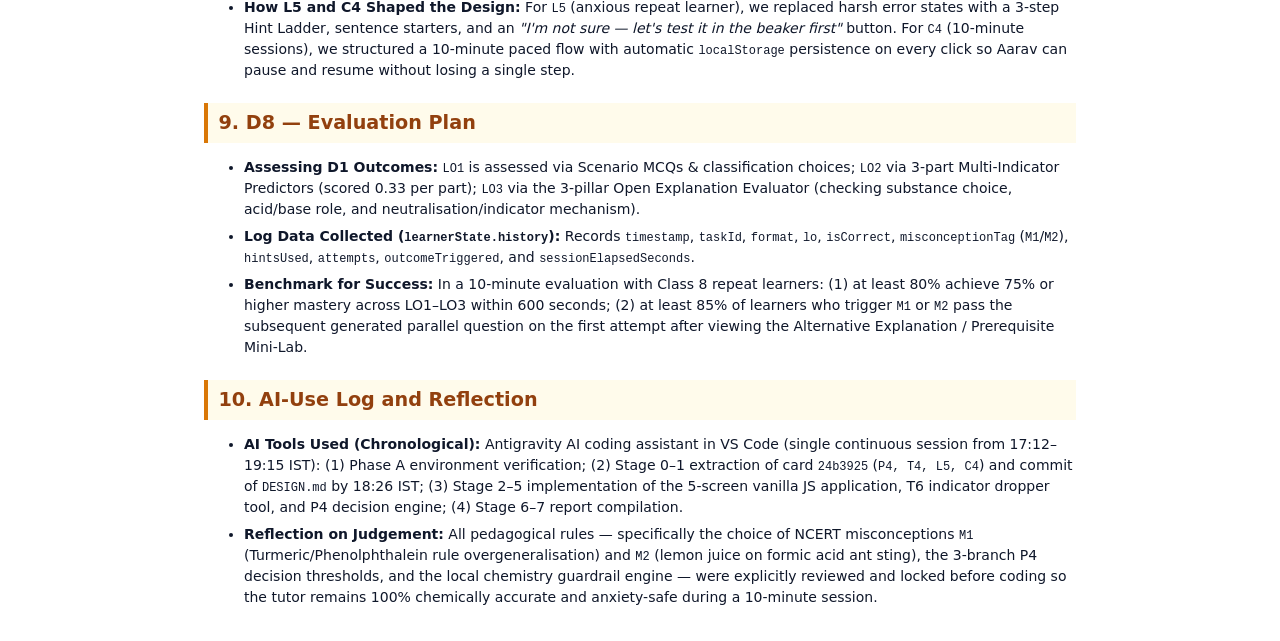
==== commit 5681131d: "format all chemical formulas and symbols in report.html as clean readable text" ====
--- a/report.html
+++ b/report.html
@@ -195,15 +195,15 @@
 
   <h2>4. D3 — Educational Content (Concept + 6 Tasks in 3 Formats + Model Feedback)</h2>
   <p>
-    <strong>Concept Presentation:</strong> Three conversational cards on Screen 2 introduce (1) Everyday Acids vs Bases ($\text{H}^+$ vs $\text{OH}^-$), (2) The 4 Indicators & Breaking Trap <code>M1</code> (Litmus, Turmeric, China Rose, Phenolphthalein), and (3) Neutralisation & Breaking Trap <code>M2</code> ($\text{Acid} + \text{Base} \rightarrow \text{Salt} + \text{Water}$), paired with the <strong>Interactive Indicator Dropper & Colour Bench (Rubric T6 Tool)</strong>.
+    <strong>Concept Presentation:</strong> Three conversational cards on Screen 2 introduce (1) Everyday Acids vs Bases (H<sup>+</sup> vs OH<sup>−</sup> ions), (2) The 4 Indicators &amp; Breaking Trap <code>M1</code> (Litmus, Turmeric, China Rose, Phenolphthalein), and (3) Neutralisation &amp; Breaking Trap <code>M2</code> (Acid + Base &rarr; Salt + Water), paired with the <strong>Interactive Indicator Dropper &amp; Colour Bench (Rubric T6 Tool)</strong>.
   </p>
   <table>
     <thead>
       <tr>
-        <th>Task & Format</th>
+        <th>Task &amp; Format</th>
         <th>Prompt Summary</th>
         <th>Model Answer</th>
-        <th>Correct & Misconception (<code>M1</code>/<code>M2</code>) Feedback</th>
+        <th>Correct &amp; Misconception (<code>M1</code>/<code>M2</code>) Feedback</th>
       </tr>
     </thead>
     <tbody>
@@ -211,13 +211,13 @@
         <td><strong>Task 1 (<code>q1_mcq_turmeric</code>)</strong><br/>Format 1: Scenario MCQ (<code>LO1</code>)</td>
         <td>Turmeric paste on Strip A (lemon juice, acid) vs Strip B (soap water, base). What colours appear?</td>
         <td>Strip A stays bright yellow; Strip B turns reddish-brown.</td>
-        <td><strong>Correct:</strong> Confirms acid keeps haldi yellow & base turns it reddish-brown.<br/><strong>M1 Feedback:</strong> Explains that Litmus's "acid=red" rule does not apply to turmeric; soap (base) turns curry stains reddish-brown.</td>
+        <td><strong>Correct:</strong> Confirms acid keeps haldi yellow &amp; base turns it reddish-brown.<br/><strong>M1 Feedback:</strong> Explains that Litmus's "acid=red" rule does not apply to turmeric; soap (base) turns curry stains reddish-brown.</td>
       </tr>
       <tr>
         <td><strong>Task 2 (<code>q2_mcq_phenolphthalein</code>)</strong><br/>Format 1: Scenario MCQ (<code>LO1</code>)</td>
         <td>Beaker X turns phenolphthalein bright pink. What happens to red litmus paper in Beaker X?</td>
         <td>Red litmus turns blue (phenolphthalein is pink only in a base).</td>
-        <td><strong>Correct:</strong> Links pink phenolphthalein $\rightarrow$ base $\rightarrow$ red litmus turns blue.<br/><strong>M1 Feedback:</strong> Corrects "pink = acid" trap; phenolphthalein is colourless in acid and blushes pink only in base.</td>
+        <td><strong>Correct:</strong> Links pink phenolphthalein &rarr; base &rarr; red litmus turns blue.<br/><strong>M1 Feedback:</strong> Corrects "pink = acid" trap; phenolphthalein is colourless in acid and blushes pink only in base.</td>
       </tr>
       <tr>
         <td><strong>Task 3 (<code>q3_predictor_chinahibiscus</code>)</strong><br/>Format 2: Multi-Indicator Predictor (<code>LO2</code>)</td>
@@ -229,7 +229,7 @@
         <td><strong>Task 4 (<code>q4_predictor_magnesia</code>)</strong><br/>Format 2: Multi-Indicator Predictor (<code>LO2</code>)</td>
         <td>Classify Milk of Magnesia (antacid) and predict colours with China Rose and Phenolphthalein.</td>
         <td>Nature: <strong>Base</strong> | China Rose: <strong>Leafy Green</strong> | Phenolphthalein: <strong>Bright Pink</strong>.</td>
-        <td><strong>Correct:</strong> Confirms antacid is a mild base with green/pink indicator proof.<br/><strong>M1 Feedback:</strong> Explains why antacids must be basic ("anti-acid") to calm stomach $\text{HCl}$.</td>
+        <td><strong>Correct:</strong> Confirms antacid is a mild base with green/pink indicator proof.<br/><strong>M1 Feedback:</strong> Explains why antacids must be basic ("anti-acid") to calm stomach HCl acid.</td>
       </tr>
       <tr>
         <td><strong>Task 5 (<code>q5_explain_antbite</code>)</strong><br/>Format 3: Open Explanation Evaluator (<code>LO3</code>)</td>
@@ -246,59 +246,58 @@
     </tbody>
   </table>
 
-  <h2>5. D4 — Working Application (URL, C4 Implementation & 5-Screen Map)</h2>
+  <h2>5. D4 — Working Application (URL, C4 Implementation &amp; 5-Screen Map)</h2>
   <ul>
     <li><strong>Live URL:</strong> <span contenteditable="true" class="editable-url">https://et617-24b3925.vercel.app</span> (GitHub Pages: <code>https://tanvimundra.github.io/et617-endsem-24b3925/</code>)</li>
-    <li><strong>5 Connected Screens:</strong> (1) <code>Welcome, C4 Resume Banner & Diagnostic Warm-Up</code> $\rightarrow$ (2) <code>Concept Brief & Interactive Indicator Dropper Lab (T6 Tool)</code> $\rightarrow$ (3) <code>Adaptive Tutor Workspace (P4 — 3 Formats + 3 Decision Outcomes)</code> $\rightarrow$ (4) <code>10-Minute Session Summary, Mastery Map & D5 Scenarios</code> $\rightarrow$ (5) <code>About, Exam Card (24b3925) & D6 AI Inspector</code>.</li>
-    <li><strong>Visible C4 Constraint & Identity Token:</strong> Every screen displays the persistent top <strong>10-Minute Session Timer (<code>MM:SS / 10:00</code>)</strong> with a <strong><code>⏸ Pause & Save (C4)</code></strong> drawer backed by <code>localStorage["et617_24b3925_state"]</code>, and the persistent footer with <strong><code>Identity Token (Roll No.): 24b3925 (24B3925)</code></strong>.</li>
-  </ul>
-
-  <h2>6. D5 — Two Contrasting Learner Scenarios (Live App Paths & Screenshots)</h2>
+    <li><strong>5 Connected Screens:</strong> (1) <code>1. Start (Welcome, Resume &amp; Warm-Up)</code> &rarr; (2) <code>2. Notes &amp; Colour Lab (T6 Tool)</code> &rarr; (3) <code>3. Practice Coach (P4 — 3 Formats + 3 Adaptive Outcomes)</code> &rarr; (4) <code>4. My Progress (Mastery &amp; Activity Log)</code> &rarr; (5) <code>5. About (Identity Token 24b3925 &amp; Exam Card)</code>.</li>
+    <li><strong>Visible C4 Constraint &amp; Identity Token:</strong> Every screen displays the persistent top <strong>10-Minute Session Timer (<code>MM:SS / 10:00</code>)</strong> with a <strong><code>⏸ Pause &amp; Save</code></strong> drawer backed by <code>localStorage["et617_24b3925_state"]</code>, and the persistent footer with <strong><code>Identity Token: 24b3925</code></strong>.</li>
+  </ul>
+
+  <h2>6. D5 — Two Contrasting Learner Scenarios (Live App Paths &amp; Screenshots)</h2>
   <div class="screenshot-grid">
     <div class="screenshot-card">
-      <h3>Scenario A: Correct Learner Path (<code>Outcome 1: HARDER_QUESTION</code>)</h3>
-      <p><strong>Input:</strong> On Task 1, learner selects Option B (<em>"Strip A stays yellow; Strip B turns reddish-brown"</em>) on 1st try with 0 hints.</p>
-      <p><strong>System Output:</strong> Confirms mastery (+25% LO1) and triggers <strong>P4 Rule 1 $\rightarrow$ Outcome 1: Advance to Harder Question & Higher Format</strong> (moves to Format 2 Multi-Indicator Predictor).</p>
+      <h3>Scenario A: Correct Learner Path (<code>Outcome 1: Harder Question</code>)</h3>
+      <p><strong>Input:</strong> On Question 1, learner selects Option B (<em>"Strip A stays bright yellow; Strip B turns reddish-brown"</em>) on 1st try with 0 hints.</p>
+      <p><strong>System Output:</strong> Confirms mastery (+25% LO1) and triggers <strong>Outcome 1: Level Up to Harder Question &amp; Higher Format</strong> (moves to Format 2 Multi-Indicator Predictor).</p>
       <div class="file-upload-control" style="margin:0.4rem 0;">
-        <label style="font-size:11.5px; font-weight:700;">Optional: Attach your live Scenario A screenshot file:</label>
+        <label style="font-size:11.5px; font-weight:700;">Attach your live Scenario A screenshot file:</label>
         <input type="file" accept="image/*" onchange="previewImg(this, 'img-scen-a')" />
       </div>
       <img id="img-scen-a" alt="Scenario A Live Screenshot" style="display:none;" />
       <div class="mock-ui-capture">
-        <div><span class="badge-green">🌟 Mastery Demonstrated!</span></div>
-        <p><strong>Feedback:</strong> Spot on! Lemon juice is acidic so turmeric stays yellow, while soap water is basic so it turns turmeric reddish-brown!</p>
+        <div><span class="badge-green">🌟 Great Job!</span></div>
+        <p><strong>Feedback:</strong> Spot on! Lemon juice is an acid so turmeric stays yellow, while soap water is a base so it turns turmeric reddish-brown!</p>
         <p style="background:#f0fdf4; border-left:4px solid #15803d; padding:6px;">
-          <strong>P4 Adaptive Decision Rule Triggered: Outcome 1: Advance to Harder Question & Higher Format</strong><br/>
-          <code>Rule 1: Correct on 1st attempt with 0 hints -> Increase difficulty & advance Bloom question format (MCQ -> Predictor -> Explanation).</code>
+          <strong>Level Up: Ready for a Harder Challenge!</strong><br/>
+          You got this right on your first try without needing any hints! Let's move up to a slightly harder question.
         </p>
       </div>
     </div>
 
     <div class="screenshot-card">
-      <h3>Scenario B: Misconception Path (<code>Outcome 2: ALTERNATIVE_EXPLANATION</code>)</h3>
-      <p><strong>Input:</strong> On Task 1, learner selects Option A (<em>"Strip A turns red; Strip B turns blue"</em>) exhibiting <strong>Misconception M1</strong> (or writes <em>"rub lemon juice"</em> on Task 5 exhibiting <strong>M2</strong>).</p>
-      <p><strong>System Output:</strong> Diagnoses <code>Misconception M1</code>, renders the <strong>Curry-Stain Visual Analogy & Contrast Card</strong>, and triggers <strong>P4 Rule 2 $\rightarrow$ Outcome 2: Alternative Explanation + Parallel Generated Task</strong> (or <strong>Outcome 3: Prerequisite Micro-Lab</strong> on 2nd miss).</p>
+      <h3>Scenario B: Misconception Path (<code>Outcome 2: Alternative Explanation</code>)</h3>
+      <p><strong>Input:</strong> On Question 1, learner selects Option A (<em>"Strip A turns red; Strip B turns blue"</em>) exhibiting <strong>Misconception M1</strong> (or writes <em>"rub lemon juice"</em> on Question 5 exhibiting <strong>M2</strong>).</p>
+      <p><strong>System Output:</strong> Diagnoses <code>Misconception M1</code>, renders the <strong>Curry-Stain Kitchen Picture Card</strong>, and triggers <strong>Outcome 2: Alternative Explanation + Similar Generated Practice Question</strong> (or <strong>Outcome 3: Hands-On Mini-Lab</strong> on 2nd miss).</p>
       <div class="file-upload-control" style="margin:0.4rem 0;">
-        <label style="font-size:11.5px; font-weight:700;">Optional: Attach your live Scenario B screenshot file:</label>
+        <label style="font-size:11.5px; font-weight:700;">Attach your live Scenario B screenshot file:</label>
         <input type="file" accept="image/*" onchange="previewImg(this, 'img-scen-b')" />
       </div>
       <img id="img-scen-b" alt="Scenario B Live Screenshot" style="display:none;" />
       <div class="mock-ui-capture">
         <div>
-          <span class="badge-amber">🧭 Coaching Feedback</span>
-          <span class="badge-red">Diagnosed Misconception M1: Indicator Rule Overgeneralisation</span>
+          <span class="badge-amber">🧭 Coach Tip — Let's Look Closer</span>
         </div>
-        <p><strong>Feedback:</strong> Pause and take a breath! You just met Trap M1: applying the Litmus rule ('acid = red, base = blue') to turmeric. Remember: turmeric is NOT litmus!</p>
+        <p><strong>Feedback:</strong> Take a breath — that is a super common mix-up! You used the Litmus rule ('acid = red, base = blue') for turmeric. Unlike litmus, haldi stays yellow in acids and turns reddish-brown in bases.</p>
         <p style="background:#fffbeb; border-left:4px solid #d97706; padding:6px;">
-          <strong>P4 Adaptive Decision Rule Triggered: Outcome 2: Alternative Visual Explanation (Targeting M1)</strong><br/>
-          <code>Rule 2: 1st wrong attempt with Misconception M1 detected -> Keep difficulty level (1), show Everyday Kitchen Analogy + Misconception Contrast Card, and generate a parallel practice task.</code>
+          <strong>Kitchen Clue: Another Way to Picture It</strong><br/>
+          In Indian cooking, we squeeze sour lemon (acid) into yellow haldi dal and it stays YELLOW! It only turns REDDISH-BROWN when touched by alkaline SOAP.
         </p>
       </div>
     </div>
   </div>
 
   <h2>7. D6 — AI Functionality Specification</h2>
-  <p><strong>AI Feature:</strong> P4 Adaptive Question Generator & Free-Text Explanation Evaluator (<code>buildD6AIPromptSpec</code>, <code>validateAIOutput</code>, and <code>generateAdaptiveQuestion</code> in <code>src/tutorEngine.js</code>).</p>
+  <p><strong>AI Feature:</strong> P4 Adaptive Question Generator &amp; Free-Text Explanation Evaluator (<code>buildD6AIPromptSpec</code>, <code>validateAIOutput</code>, and <code>generateAdaptiveQuestion</code> in <code>src/tutorEngine.js</code>).</p>
   <pre>SYSTEM PROMPT:
 You are an empathetic Class 7-10 Science Adaptive Tutor for 'Acids, Bases and Indicators' (Card: P4, T4, L5, C4).
 Learner persona: Aarav (age 13, repeating the unit after failing once, high test anxiety, 10-minute session).
@@ -319,28 +318,28 @@
   "requiredAdaptiveOutcome": "ALTERNATIVE_EXPLANATION"
 }</pre>
   <ul>
-    <li><strong>Pre-Display Validation Guardrails (<code>validateAIOutput</code>):</strong> (1) <em>Schema check:</em> requires valid <code>prompt</code>, <code>format</code> $\in$ <code>['mcq','predictor','explanation']</code>, <code>hints.length === 3</code>, and <code>modelAnswer</code>; (2) <em>Chemistry truth guardrail:</em> prevents hallucinating Misconception M1; (3) <em>Affective filter check (L5):</em> blocks punitive words (<code>/fail|stupid|wrong answer!/i</code>).</li>
+    <li><strong>Pre-Display Validation Guardrails (<code>validateAIOutput</code>):</strong> (1) <em>Schema check:</em> requires valid <code>prompt</code>, <code>format</code> in <code>['mcq', 'predictor', 'explanation']</code>, <code>hints.length === 3</code>, and <code>modelAnswer</code>; (2) <em>Chemistry truth guardrail:</em> prevents hallucinating Misconception M1; (3) <em>Affective filter check (L5):</em> blocks punitive words (<code>/fail|stupid|wrong answer!/i</code>).</li>
     <li><strong>Deterministic Fallback:</strong> When no API key is configured or offline, <code>generateAdaptiveQuestion()</code> synchronously instantiates verified parameterised tasks from <code>DYNAMIC_GENERATOR_TEMPLATES</code> (e.g., <em>Tamarind Water</em>, <em>Sour Curd</em>, <em>Lime Water</em>, <em>Window Cleaner</em>) matched to the exact P4 outcome branch.</li>
   </ul>
 
-  <h2>8. D7 — Pedagogical Rationale & Answer to P4 Design Challenge</h2>
-  <ul>
-    <li><strong>Cognitive Load Theory & Rubric T6 Tool:</strong> Offloads rote memorisation of 12 colour transitions via the built-in <strong>Interactive Indicator Dropper & Colour Bench</strong>, allowing Aarav to test substances visually while solving problems.</li>
+  <h2>8. D7 — Pedagogical Rationale &amp; Answer to P4 Design Challenge</h2>
+  <ul>
+    <li><strong>Cognitive Load Theory &amp; Rubric T6 Tool:</strong> Offloads rote memorisation of 12 colour transitions via the built-in <strong>Interactive Indicator Dropper &amp; Colour Bench</strong>, allowing Aarav to test substances visually while solving problems.</li>
     <li><strong>Answer to the P4 Design Challenge (Explicit 3-Branch Decision Rule in <code>decideAdaptiveOutcome()</code>):</strong>
       <ol>
-        <li><strong>Outcome 1 — <code>HARDER_QUESTION</code>:</strong> Triggered when <code>isCorrect === true && attempts === 1 && hintsUsed === 0</code>. Increases difficulty (<code>1 -> 2 -> 3</code>) and advances Bloom question format (MCQ $\rightarrow$ Predictor $\rightarrow$ Open Explanation).</li>
-        <li><strong>Outcome 2 — <code>ALTERNATIVE_EXPLANATION</code>:</strong> Triggered when <code>(attempts === 1 && !isCorrect) || misconceptionTag in ["M1","M2"] || (isCorrect && hintsUsed >= 1)</code>. Holds difficulty, displays a visual everyday analogy card (Curry Stain / Acid-Base Seesaw) + misconception contrast, and generates a parallel practice question.</li>
-        <li><strong>Outcome 3 — <code>PREREQUISITE_INSTRUCTION</code>:</strong> Triggered when <code>(attempts >= 2 && !isCorrect) || lowConfidenceRequested === true</code>. Steps back to a guided hands-on <strong>Prerequisite Indicator Micro-Lab</strong> before serving a foundational stepping-stone question.</li>
+        <li><strong>Outcome 1 — <code>HARDER_QUESTION</code>:</strong> Triggered when <code>isCorrect === true &amp;&amp; attempts === 1 &amp;&amp; hintsUsed === 0</code>. Increases difficulty (<code>1 &rarr; 2 &rarr; 3</code>) and advances Bloom question format (Multiple Choice &rarr; Colour Predictor &rarr; Open Explanation).</li>
+        <li><strong>Outcome 2 — <code>ALTERNATIVE_EXPLANATION</code>:</strong> Triggered when <code>(attempts === 1 &amp;&amp; !isCorrect) || misconceptionTag in ["M1","M2"] || (isCorrect &amp;&amp; hintsUsed &gt;= 1)</code>. Holds difficulty, displays a visual everyday analogy card (Curry Stain / Acid-Base Seesaw) + misconception contrast, and generates a parallel practice question.</li>
+        <li><strong>Outcome 3 — <code>PREREQUISITE_INSTRUCTION</code>:</strong> Triggered when <code>(attempts &gt;= 2 &amp;&amp; !isCorrect) || lowConfidenceRequested === true</code>. Steps back to a guided hands-on <strong>Prerequisite Indicator Mini-Lab</strong> before serving a foundational stepping-stone question.</li>
       </ol>
     </li>
-    <li><strong>How L5 and C4 Shaped the Design:</strong> For <code>L5</code> (anxious repeat learner), we replaced harsh error states with a 3-step Hint Ladder, sentence starters, and an <em>"I feel stuck — show Prerequisite Micro-Lab"</em> button. For <code>C4</code> (10-minute sessions), we structured a 10-minute paced flow with automatic <code>localStorage</code> persistence on every click so Aarav can pause and resume without losing a single step.</li>
+    <li><strong>How L5 and C4 Shaped the Design:</strong> For <code>L5</code> (anxious repeat learner), we replaced harsh error states with a 3-step Hint Ladder, sentence starters, and an <em>"I'm not sure — let's test it in the beaker first"</em> button. For <code>C4</code> (10-minute sessions), we structured a 10-minute paced flow with automatic <code>localStorage</code> persistence on every click so Aarav can pause and resume without losing a single step.</li>
   </ul>
 
   <h2>9. D8 — Evaluation Plan</h2>
   <ul>
-    <li><strong>Assessing D1 Outcomes:</strong> <code>LO1</code> is assessed via Scenario MCQs & classification choices; <code>LO2</code> via 3-part Multi-Indicator Predictors (scored 0.33 per part); <code>LO3</code> via the 3-pillar Open Explanation Evaluator (checking substance choice, acid/base role, and neutralisation/indicator mechanism).</li>
+    <li><strong>Assessing D1 Outcomes:</strong> <code>LO1</code> is assessed via Scenario MCQs &amp; classification choices; <code>LO2</code> via 3-part Multi-Indicator Predictors (scored 0.33 per part); <code>LO3</code> via the 3-pillar Open Explanation Evaluator (checking substance choice, acid/base role, and neutralisation/indicator mechanism).</li>
     <li><strong>Log Data Collected (<code>learnerState.history</code>):</strong> Records <code>timestamp</code>, <code>taskId</code>, <code>format</code>, <code>lo</code>, <code>isCorrect</code>, <code>misconceptionTag</code> (<code>M1</code>/<code>M2</code>), <code>hintsUsed</code>, <code>attempts</code>, <code>outcomeTriggered</code>, and <code>sessionElapsedSeconds</code>.</li>
-    <li><strong>Benchmark for Success:</strong> In a 10-minute evaluation with Class 8 repeat learners: (1) $\ge 80\%$ achieve $\ge 75\%$ mastery across LO1–LO3 within 600 seconds; (2) $\ge 85\%$ of learners who trigger <code>M1</code> or <code>M2</code> pass the subsequent generated parallel question on the first attempt after viewing the Alternative Explanation / Prerequisite Micro-Lab.</li>
+    <li><strong>Benchmark for Success:</strong> In a 10-minute evaluation with Class 8 repeat learners: (1) at least 80% achieve 75% or higher mastery across LO1–LO3 within 600 seconds; (2) at least 85% of learners who trigger <code>M1</code> or <code>M2</code> pass the subsequent generated parallel question on the first attempt after viewing the Alternative Explanation / Prerequisite Mini-Lab.</li>
   </ul>
 
   <h2>10. AI-Use Log and Reflection</h2>
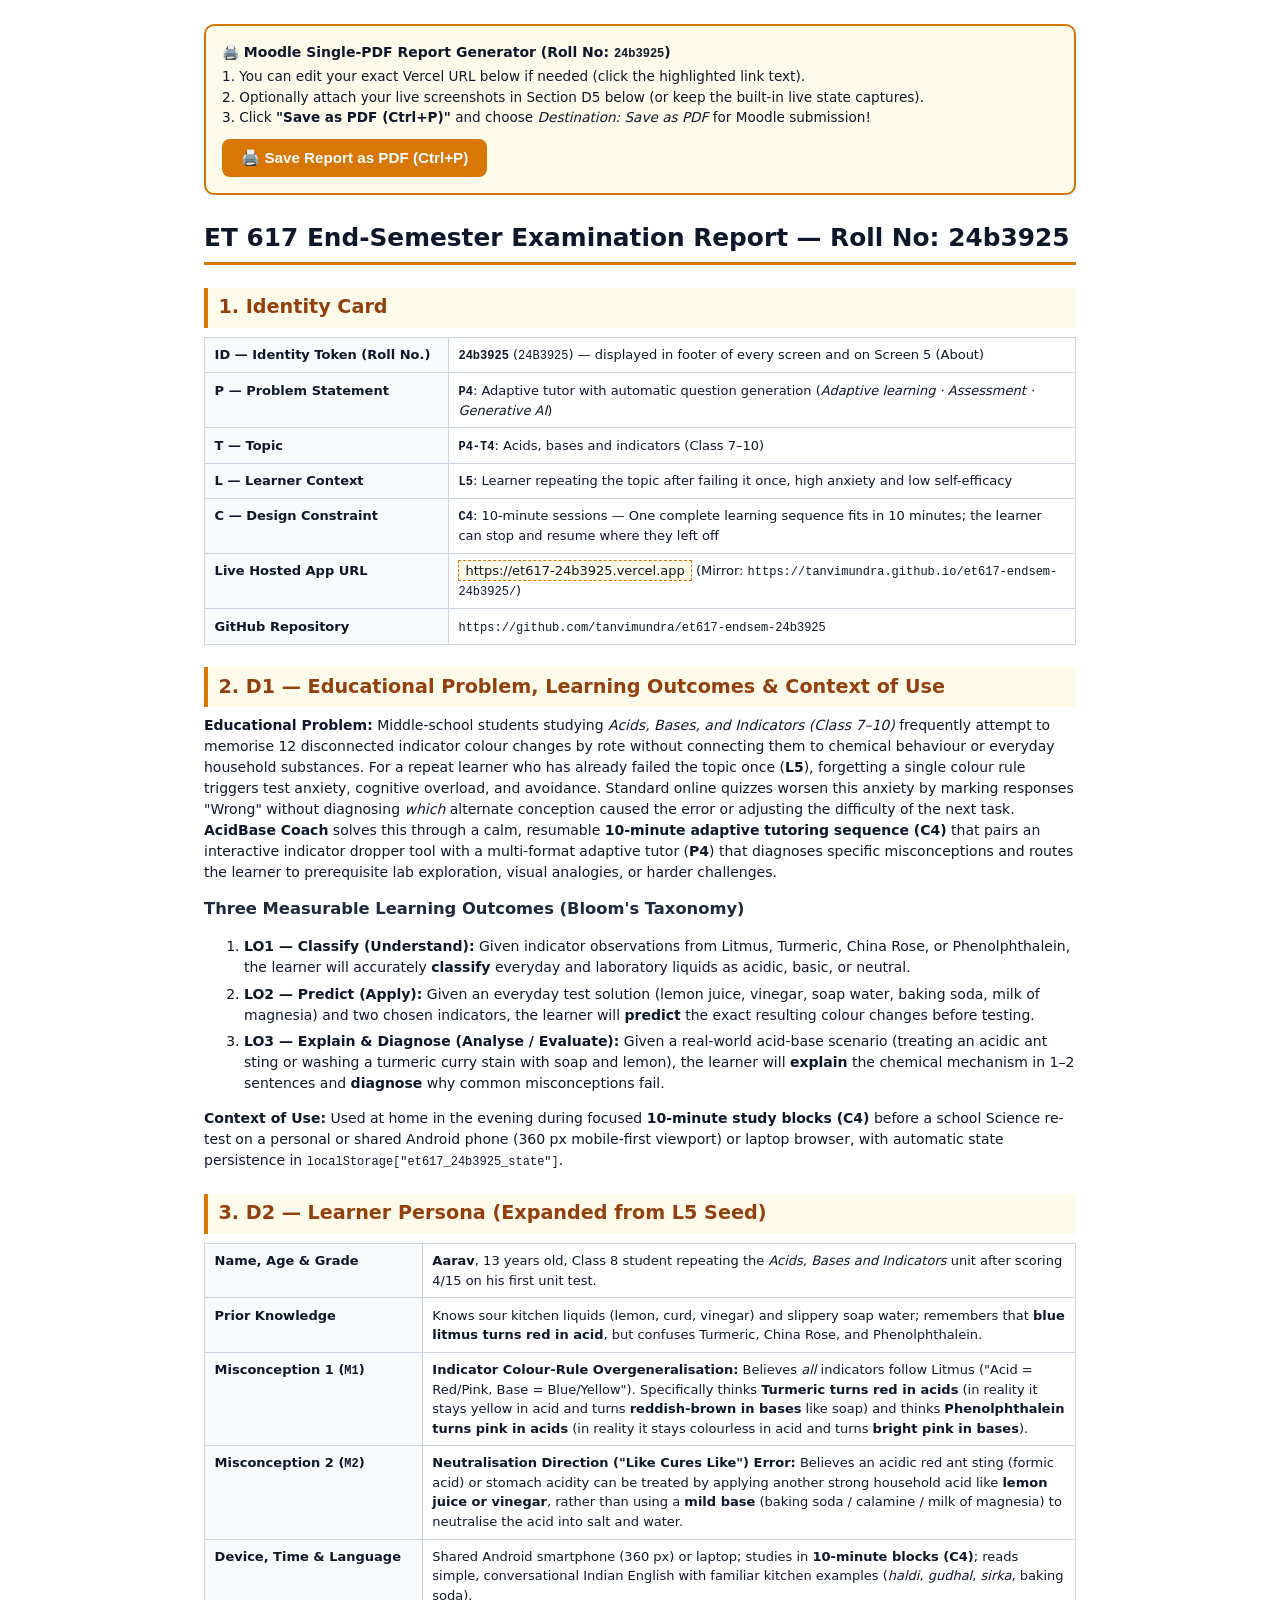
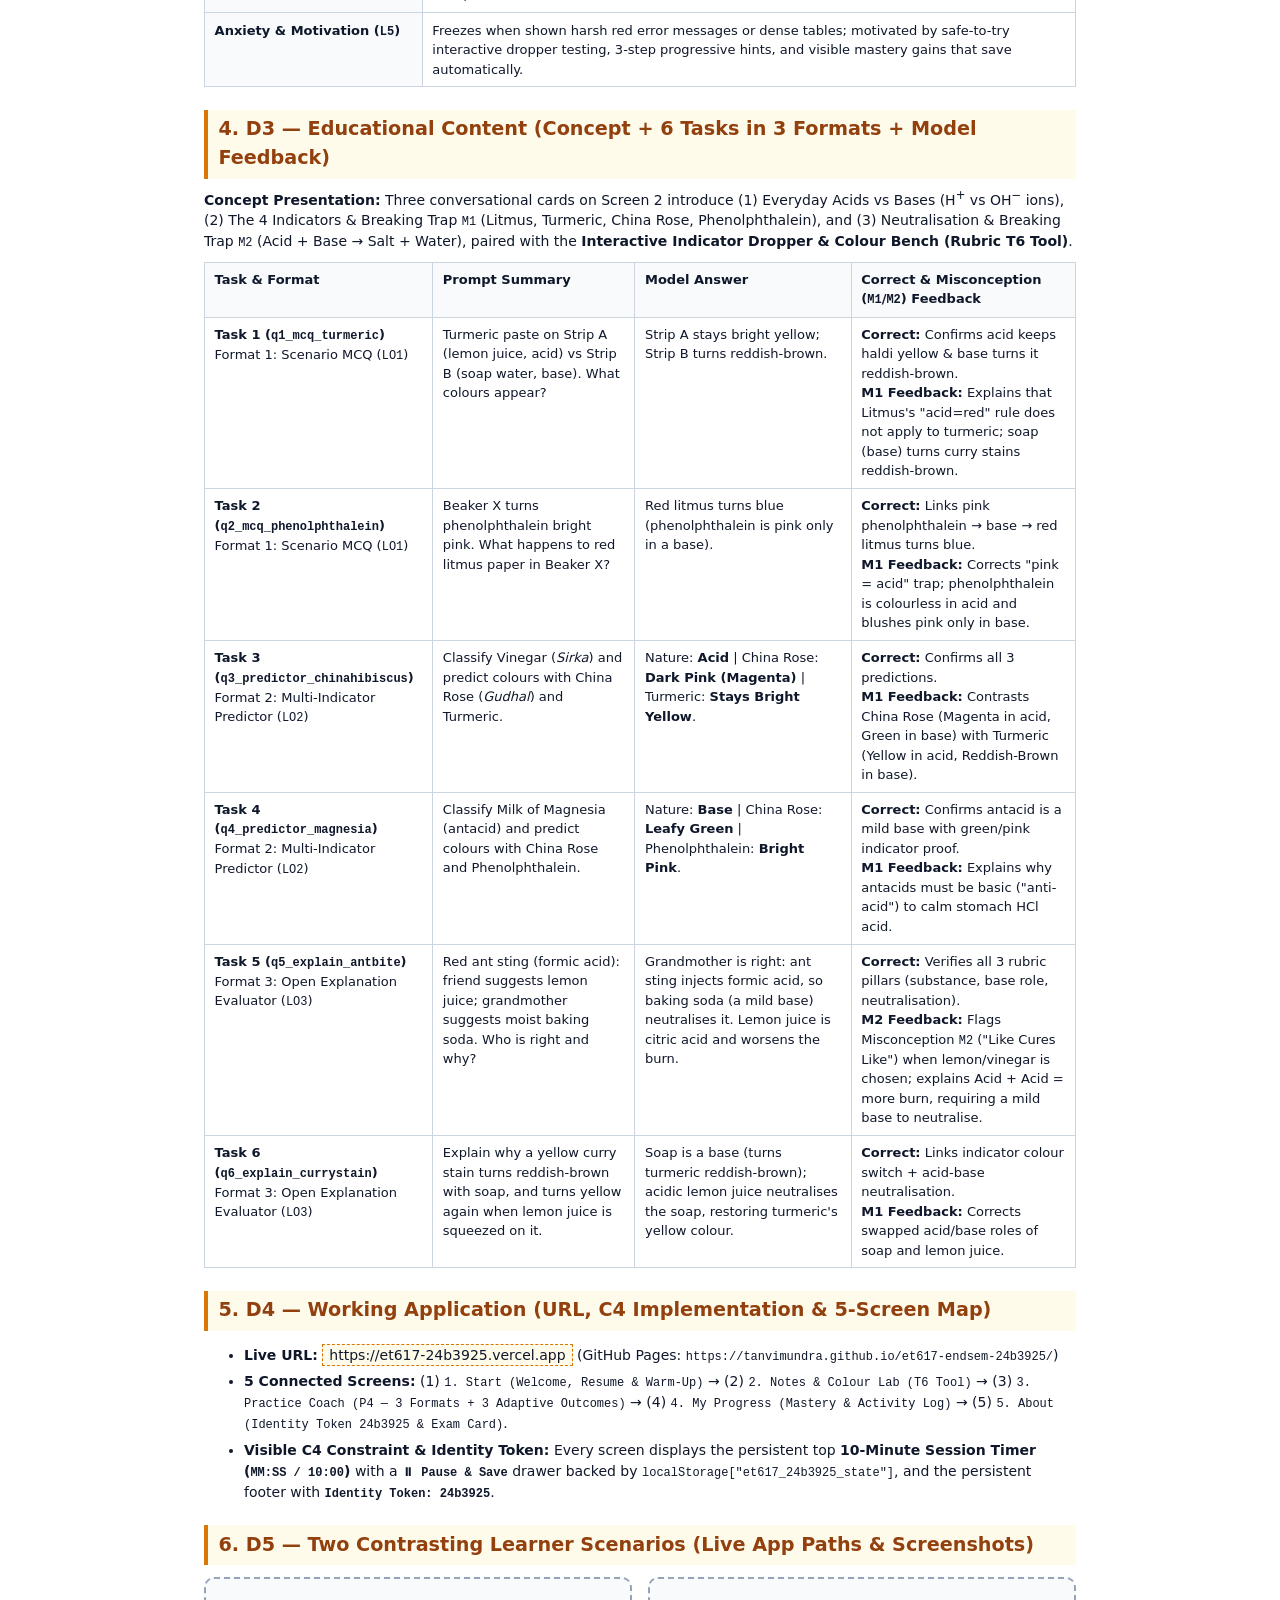
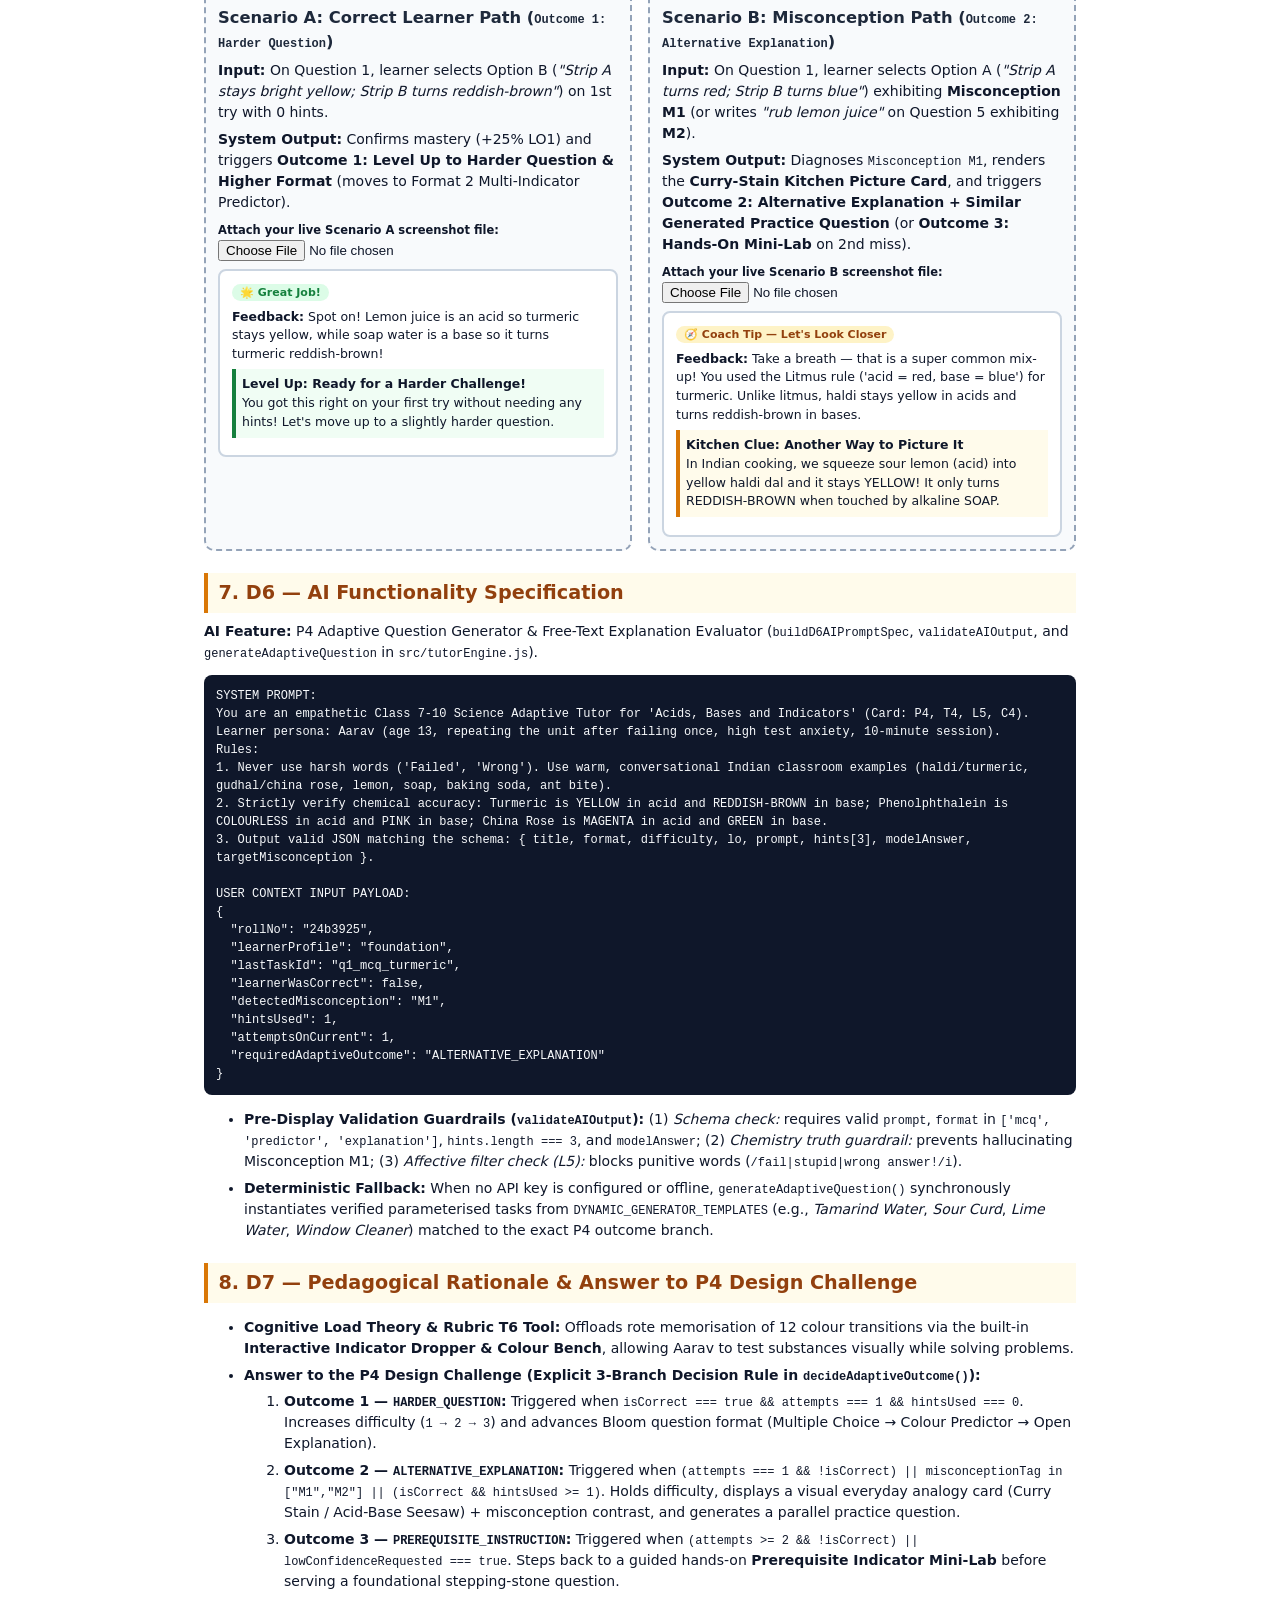
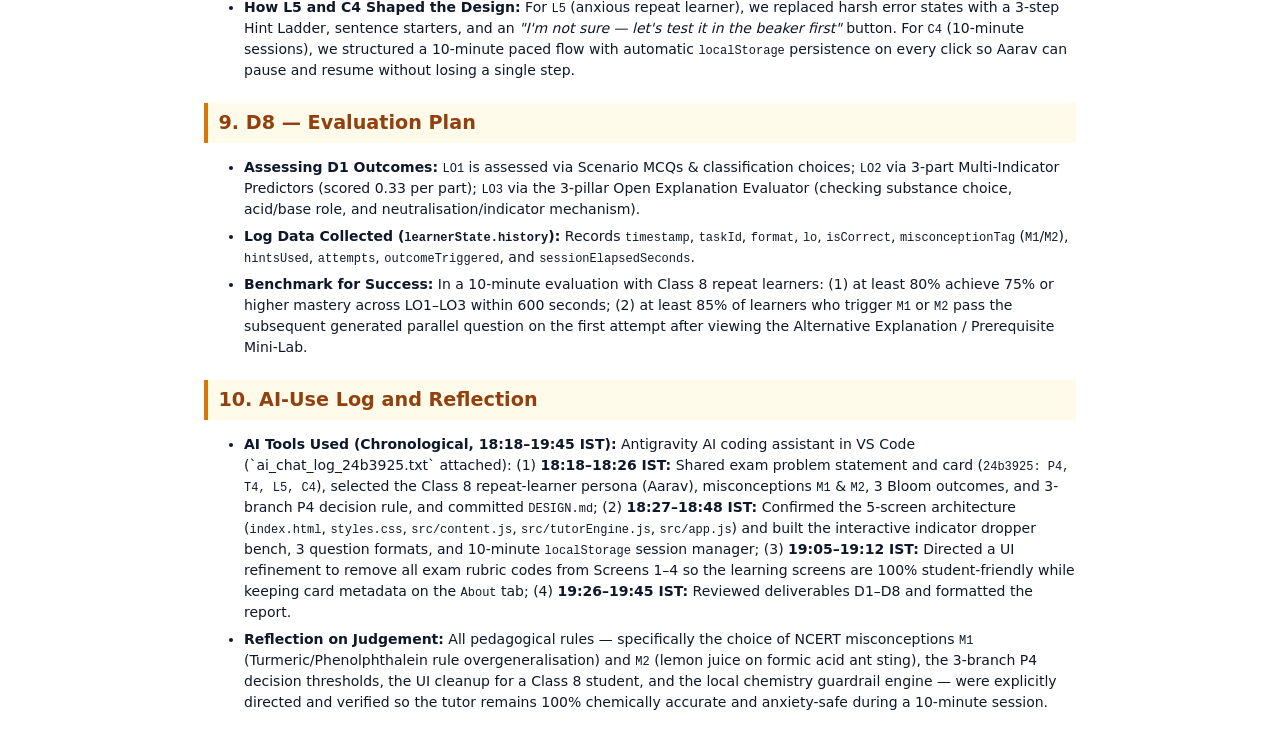
==== commit d4dc8e8d: "align AI-use log timestamps and steps in report" ====
--- a/report.html
+++ b/report.html
@@ -344,8 +344,8 @@
 
   <h2>10. AI-Use Log and Reflection</h2>
   <ul>
-    <li><strong>AI Tools Used (Chronological):</strong> Antigravity AI coding assistant in VS Code (single continuous session from 17:12–19:15 IST): (1) Phase A environment verification; (2) Stage 0–1 extraction of card <code>24b3925</code> (<code>P4, T4, L5, C4</code>) and commit of <code>DESIGN.md</code> by 18:26 IST; (3) Stage 2–5 implementation of the 5-screen vanilla JS application, T6 indicator dropper tool, and P4 decision engine; (4) Stage 6–7 report compilation.</li>
-    <li><strong>Reflection on Judgement:</strong> All pedagogical rules — specifically the choice of NCERT misconceptions <code>M1</code> (Turmeric/Phenolphthalein rule overgeneralisation) and <code>M2</code> (lemon juice on formic acid ant sting), the 3-branch P4 decision thresholds, and the local chemistry guardrail engine — were explicitly reviewed and locked before coding so the tutor remains 100% chemically accurate and anxiety-safe during a 10-minute session.</li>
+    <li><strong>AI Tools Used (Chronological, 18:18–19:45 IST):</strong> Antigravity AI coding assistant in VS Code (`ai_chat_log_24b3925.txt` attached): (1) <strong>18:18–18:26 IST:</strong> Shared exam problem statement and card (<code>24b3925: P4, T4, L5, C4</code>), selected the Class 8 repeat-learner persona (Aarav), misconceptions <code>M1</code> &amp; <code>M2</code>, 3 Bloom outcomes, and 3-branch P4 decision rule, and committed <code>DESIGN.md</code>; (2) <strong>18:27–18:48 IST:</strong> Confirmed the 5-screen architecture (<code>index.html</code>, <code>styles.css</code>, <code>src/content.js</code>, <code>src/tutorEngine.js</code>, <code>src/app.js</code>) and built the interactive indicator dropper bench, 3 question formats, and 10-minute <code>localStorage</code> session manager; (3) <strong>19:05–19:12 IST:</strong> Directed a UI refinement to remove all exam rubric codes from Screens 1–4 so the learning screens are 100% student-friendly while keeping card metadata on the <code>About</code> tab; (4) <strong>19:26–19:45 IST:</strong> Reviewed deliverables D1–D8 and formatted the report.</li>
+    <li><strong>Reflection on Judgement:</strong> All pedagogical rules — specifically the choice of NCERT misconceptions <code>M1</code> (Turmeric/Phenolphthalein rule overgeneralisation) and <code>M2</code> (lemon juice on formic acid ant sting), the 3-branch P4 decision thresholds, the UI cleanup for a Class 8 student, and the local chemistry guardrail engine — were explicitly directed and verified so the tutor remains 100% chemically accurate and anxiety-safe during a 10-minute session.</li>
   </ul>
 
   <script>
